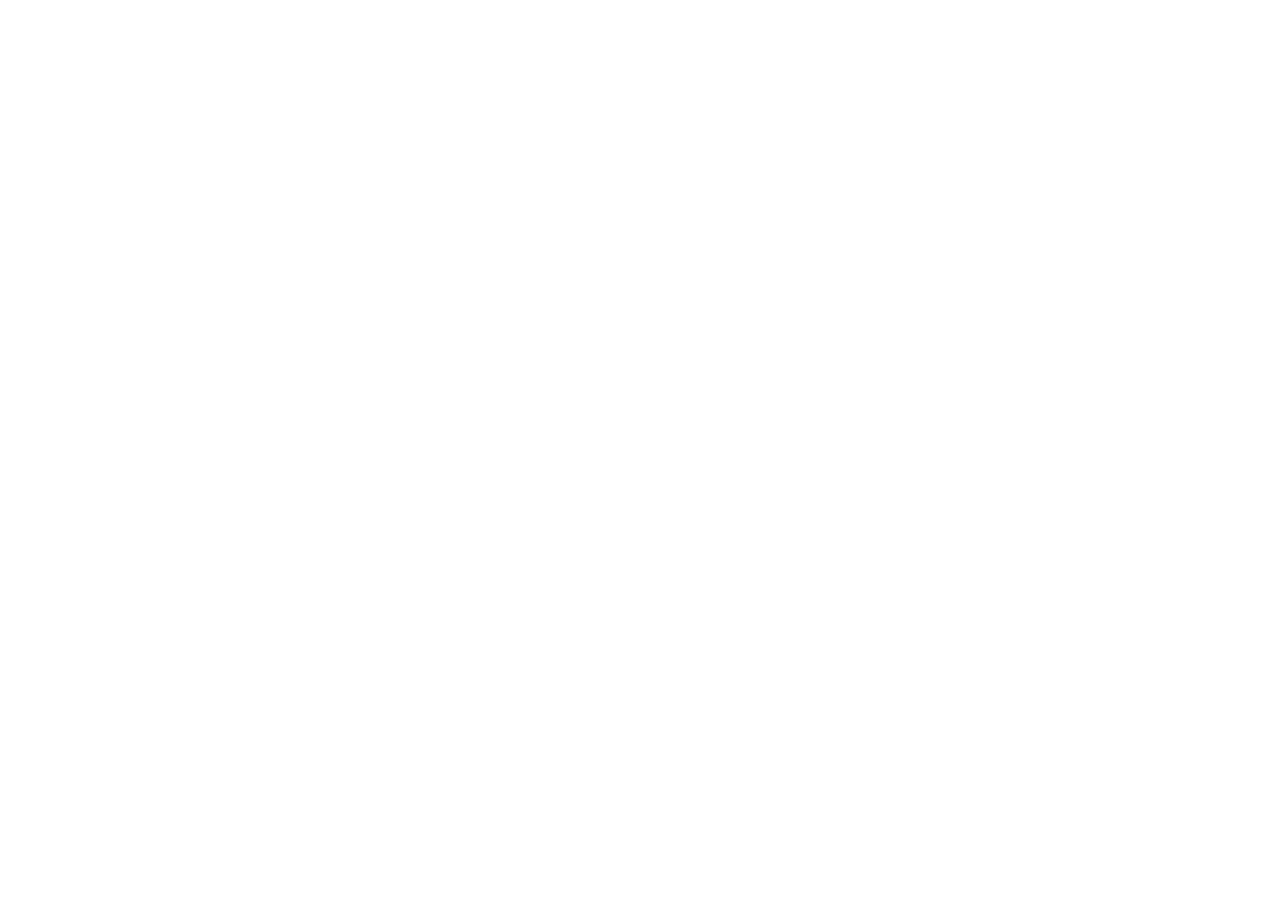
==== index.html @ 6c6236df "dfdg" ====
<!DOCTYPE html>
<html lang="en">
  <head>
    <meta charset="UTF-8" />
    <meta name="viewport" content="width=device-width, initial-scale=1.0" />
    <title>Document</title>
  </head>
  <body></body>
</html>
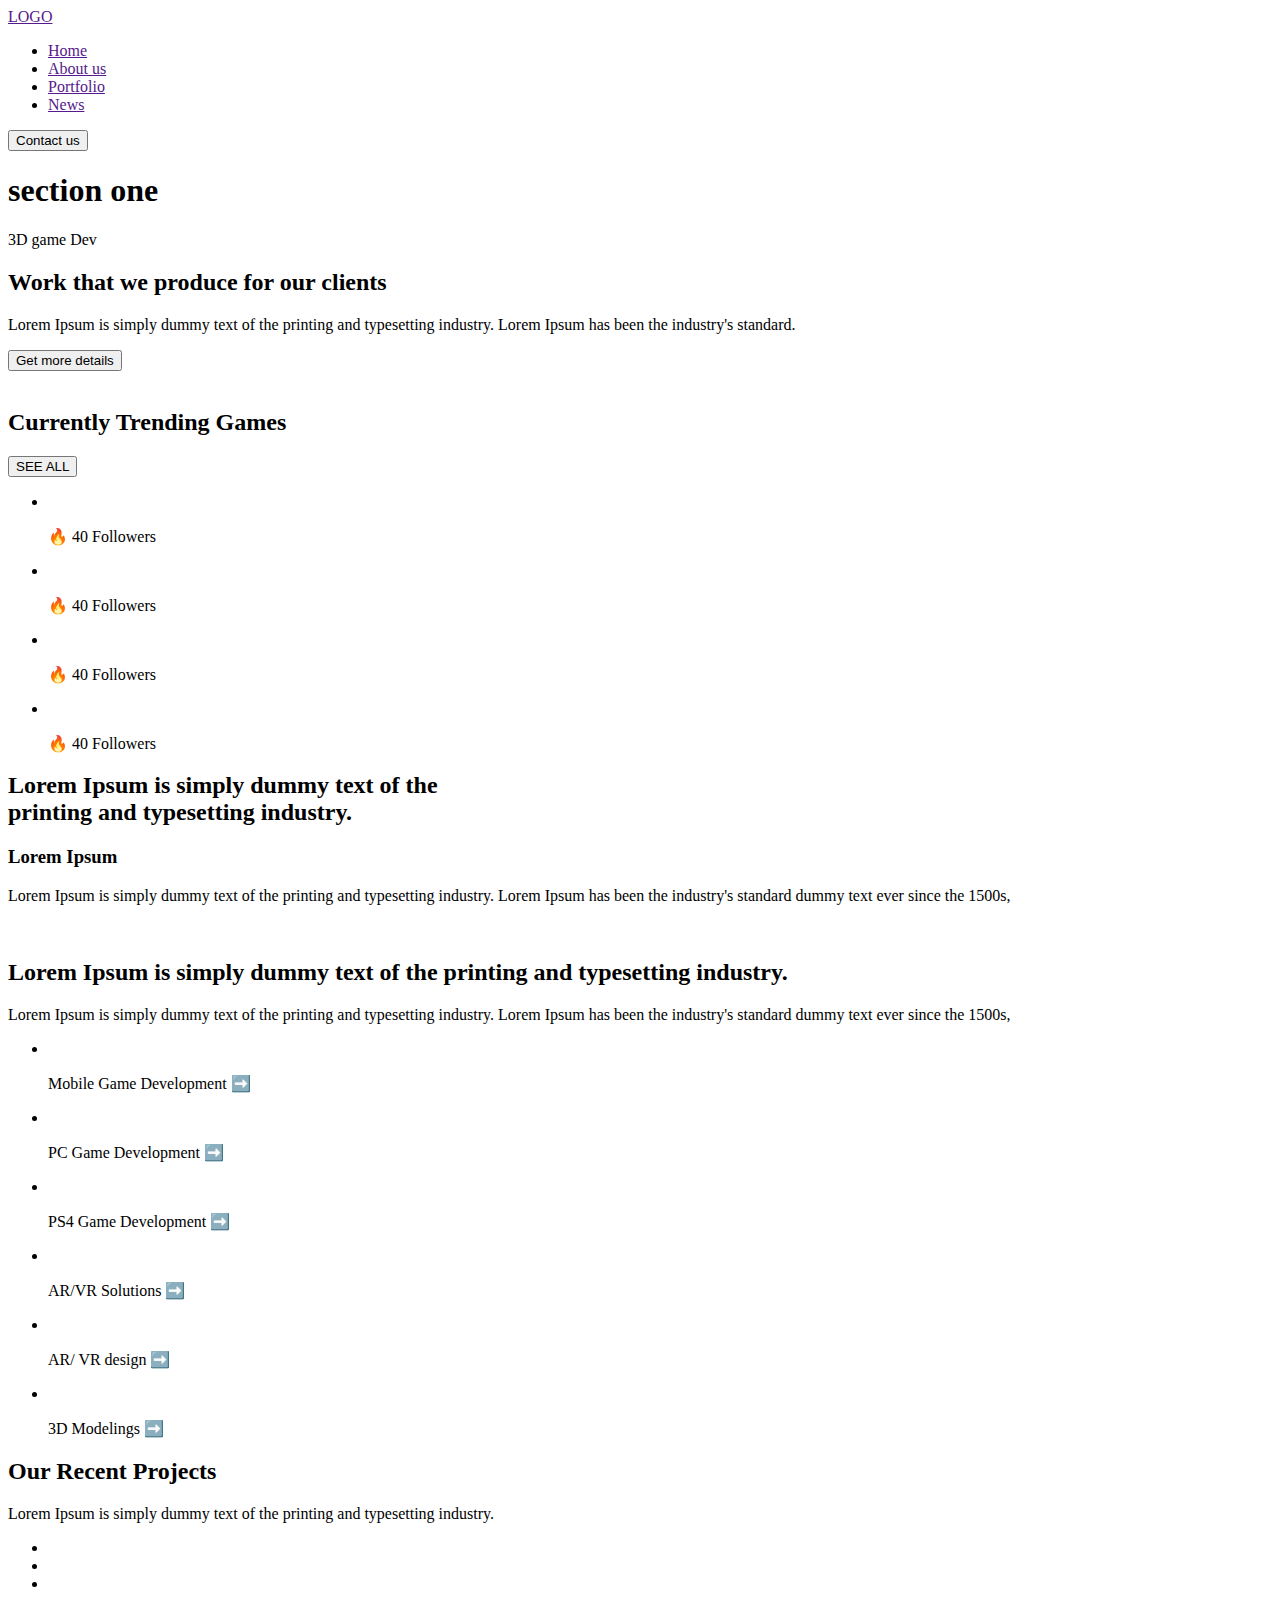
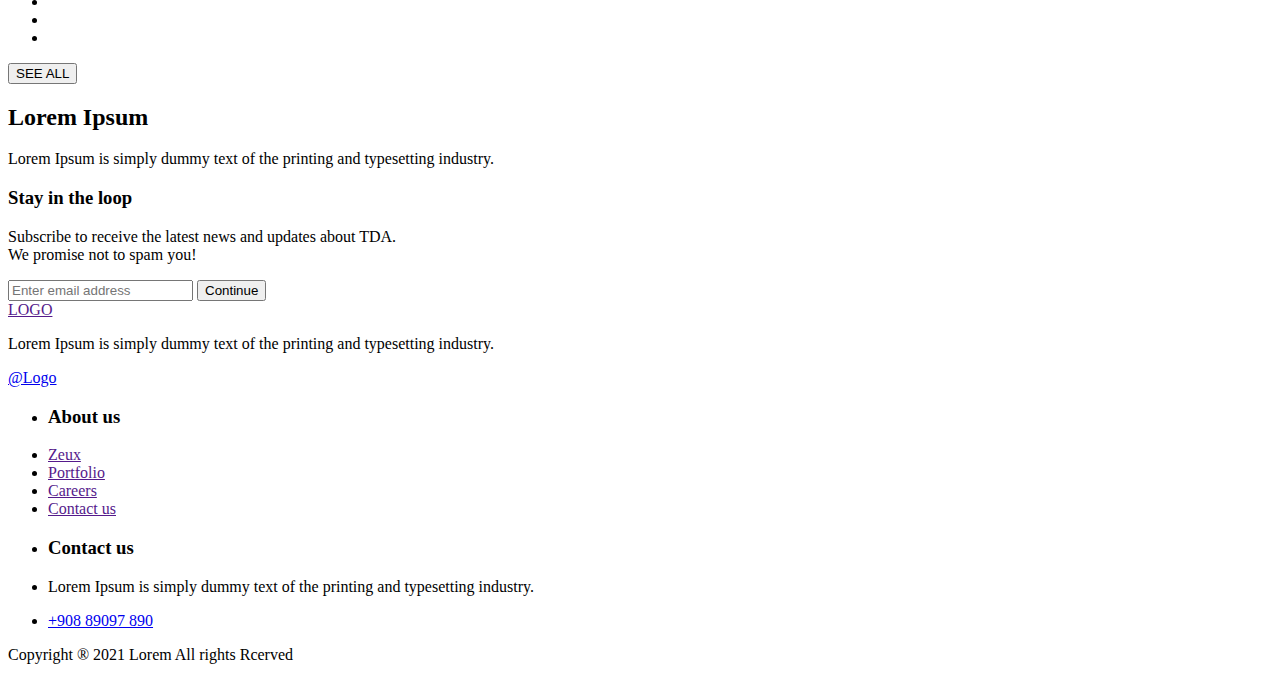
==== commit b8f3f15b: "project" ====
--- a/index.html
+++ b/index.html
@@ -3,7 +3,214 @@
   <head>
     <meta charset="UTF-8" />
     <meta name="viewport" content="width=device-width, initial-scale=1.0" />
-    <title>Document</title>
+    <link
+      href="https://fonts.googleapis.com/css2?family=Poppins:wght@300;400;500;600;700;800&family=Rubik:wght@500;700&display=swap"
+      rel="stylesheet"
+    />
+    <link rel="stylesheet" href="./style.css" />
+    <title>Gaming Platform</title>
   </head>
-  <body></body>
+  <body>
+    <header class="header-inf">
+      <a class="logotype" href="">LOGO</a>
+      <nav>
+        <ul class="nav-list-item">
+          <li><a class="navigation-list" href="">Home</a></li>
+          <li><a class="navigation-list" href="">About us</a></li>
+          <li><a class="navigation-list" href="">Portfolio</a></li>
+          <li><a class="navigation-list" href="">News</a></li>
+        </ul>
+      </nav>
+      <button class="button-contact"><span>Contact us</span></button>
+    </header>
+    <!-- hero section -->
+    <main>
+      <section class="section-one">
+        <div class="container">
+          <div class="hero-inf">
+            <div class="div-hero">
+              <h1 class="visually-hidden">section one</h1>
+              <p class="text-hero">3D game Dev</p>
+              <h2 class="name-hero">Work that we produce for our clients</h2>
+              <p class="text-information-hero">
+                Lorem Ipsum is simply dummy text of the printing and typesetting
+                industry. Lorem Ipsum has been the industry's standard.
+              </p>
+              <button class="button-hero"><span>Get more details</span></button>
+            </div>
+            <img class="hero-img" src="./game-img/hero.png" alt="" />
+          </div>
+        </div>
+      </section>
+      <!-- section game cards information -->
+      <section>
+        <div class="container">
+          <div class="trend-inform">
+            <h2 class="name-trend-game">Currently Trending Games</h2>
+            <button class="button-see"><span>SEE ALL</span></button>
+          </div>
+          <ul class="card-trend-game">
+            <li>
+              <img src="./game-img/game1.png" alt="" />
+              <p class="text-followers">&#128293; 40 Followers</p>
+            </li>
+            <li>
+              <img src="./game-img/game2.jpg" alt="" />
+              <p class="text-followers">&#128293; 40 Followers</p>
+            </li>
+            <li>
+              <img src="./game-img/game3.jpg" alt="" />
+              <p class="text-followers">&#128293; 40 Followers</p>
+            </li>
+            <li>
+              <img src="./game-img/game4.jpg" alt="" />
+              <p class="text-followers">&#128293; 40 Followers</p>
+            </li>
+          </ul>
+        </div>
+      </section>
+      <section class="nvb">
+        <div class="container">
+          <h2 class="name-lorem">
+            Lorem Ipsum is simply dummy text of the <br />
+            printing and typesetting industry.
+          </h2>
+          <h3>Lorem Ipsum</h3>
+          <p class="text-lorem">
+            Lorem Ipsum is simply dummy text of the printing and typesetting
+            industry. Lorem Ipsum has been the industry's standard dummy text
+            ever since the 1500s,
+          </p>
+          <img src="./game-img/inf.png" alt="" />
+        </div>
+      </section>
+      <section class="section-four">
+        <div class="container">
+          <h2 class="name-text">
+            Lorem Ipsum is simply dummy text of the printing and typesetting
+            industry.
+          </h2>
+          <p class="text-inform">
+            Lorem Ipsum is simply dummy text of the printing and typesetting
+            industry. Lorem Ipsum has been the industry's standard dummy text
+            ever since the 1500s,
+          </p>
+          <ul class="special-inf">
+            <li class="card-prof">
+              <img src="./game-img/img1.png" alt="" />
+              <p class="inf-prof">Mobile Game Development &#10145;&#65039;</p>
+            </li>
+            <li class="card-prof">
+              <img src="./game-img/img2.png" alt="" />
+              <p class="inf-prof">PC Game Development &#10145;&#65039;</p>
+            </li>
+            <li class="card-prof">
+              <img src="./game-img/img3.png" alt="" />
+              <p class="inf-prof">PS4 Game Development &#10145;&#65039;</p>
+            </li>
+            <li class="card-prof">
+              <img src="./game-img/img4.png" alt="" />
+              <p class="inf-prof">AR/VR Solutions &#10145;&#65039;</p>
+            </li>
+            <li class="card-prof">
+              <img src="./game-img/img5.png" alt="" />
+              <p class="inf-prof">AR/ VR design &#10145;&#65039;</p>
+            </li>
+            <li class="card-prof">
+              <img src="./game-img/img6.png" alt="" />
+              <p class="inf-prof">3D Modelings &#10145;&#65039;</p>
+            </li>
+          </ul>
+        </div>
+      </section>
+      <div class="two-section-pro-form">
+        <section class="section-project">
+          <div class="container">
+            <h2 class="name-project">Our Recent Projects</h2>
+            <p class="text-project">
+              Lorem Ipsum is simply dummy text of the printing and typesetting
+              industry.
+            </p>
+            <ul class="list-project">
+              <li><img src="./game-img/card1.png" alt="" /></li>
+              <li><img src="./game-img/card2.png" alt="" /></li>
+              <li><img src="./game-img/card3.png" alt="" /></li>
+              <li><img src="./game-img/card4.png" alt="" /></li>
+              <li><img src="./game-img/card5.png" alt="" /></li>
+              <li><img src="./game-img/card6.png" alt="" /></li>
+            </ul>
+            <div class="buttons-project">
+              <button class="button-see"><span>SEE ALL</span></button>
+            </div>
+          </div>
+        </section>
+        <!-- section forms -->
+        <section class="section-form">
+          <div class="container">
+            <h2 class="name-form-hero">Lorem Ipsum</h2>
+            <p class="text-form-hero">
+              Lorem Ipsum is simply dummy text of the printing and typesetting
+              industry.
+            </p>
+            <div class="box-form">
+              <div>
+                <h3 class="name-form">Stay in the loop</h3>
+                <p class="text-form">
+                  Subscribe to receive the latest news and updates about TDA.
+                  <br />
+                  We promise not to spam you!
+                </p>
+              </div>
+              <div class="input-search">
+                <input type="text" placeholder="Enter email address" />
+                <button class="button-continu"><span>Continue</span></button>
+              </div>
+            </div>
+          </div>
+        </section>
+      </div>
+    </main>
+    <footer class="footer">
+      <div class="footer-cont">
+        <div class="footer-content">
+          <div>
+            <a class="logotype-footer" href="">LOGO</a>
+            <p class="text-footer">
+              Lorem Ipsum is simply dummy text of the printing and typesetting
+              industry.
+            </p>
+            <a class="text-footer" href="mailto:@Logo">@Logo</a>
+          </div>
+          <div class="informatio-about">
+            <ul class="about-us">
+              <li><h3 class="name-contact-footer">About us</h3></li>
+              <li><a class="information" href="">Zeux</a></li>
+              <li><a class="information" href="">Portfolio</a></li>
+              <li><a class="information" href="">Careers</a></li>
+              <li><a class="information" href="">Contact us</a></li>
+            </ul>
+            <ul class="about-us">
+              <li><h3 class="name-contact-footer">Contact us</h3></li>
+              <li>
+                <p class="information-text">
+                  Lorem Ipsum is simply dummy text of the printing and
+                  typesetting industry.
+                </p>
+              </li>
+              <li>
+                <a class="information" href="tel:+90889097890"
+                  >+908 89097 890</a
+                >
+              </li>
+            </ul>
+          </div>
+        </div>
+        <div class="text-copyright">
+          <p class="inf-text-copyright">
+            Copyright ® 2021 Lorem All rights Rcerved
+          </p>
+        </div>
+      </div>
+    </footer>
+  </body>
 </html>
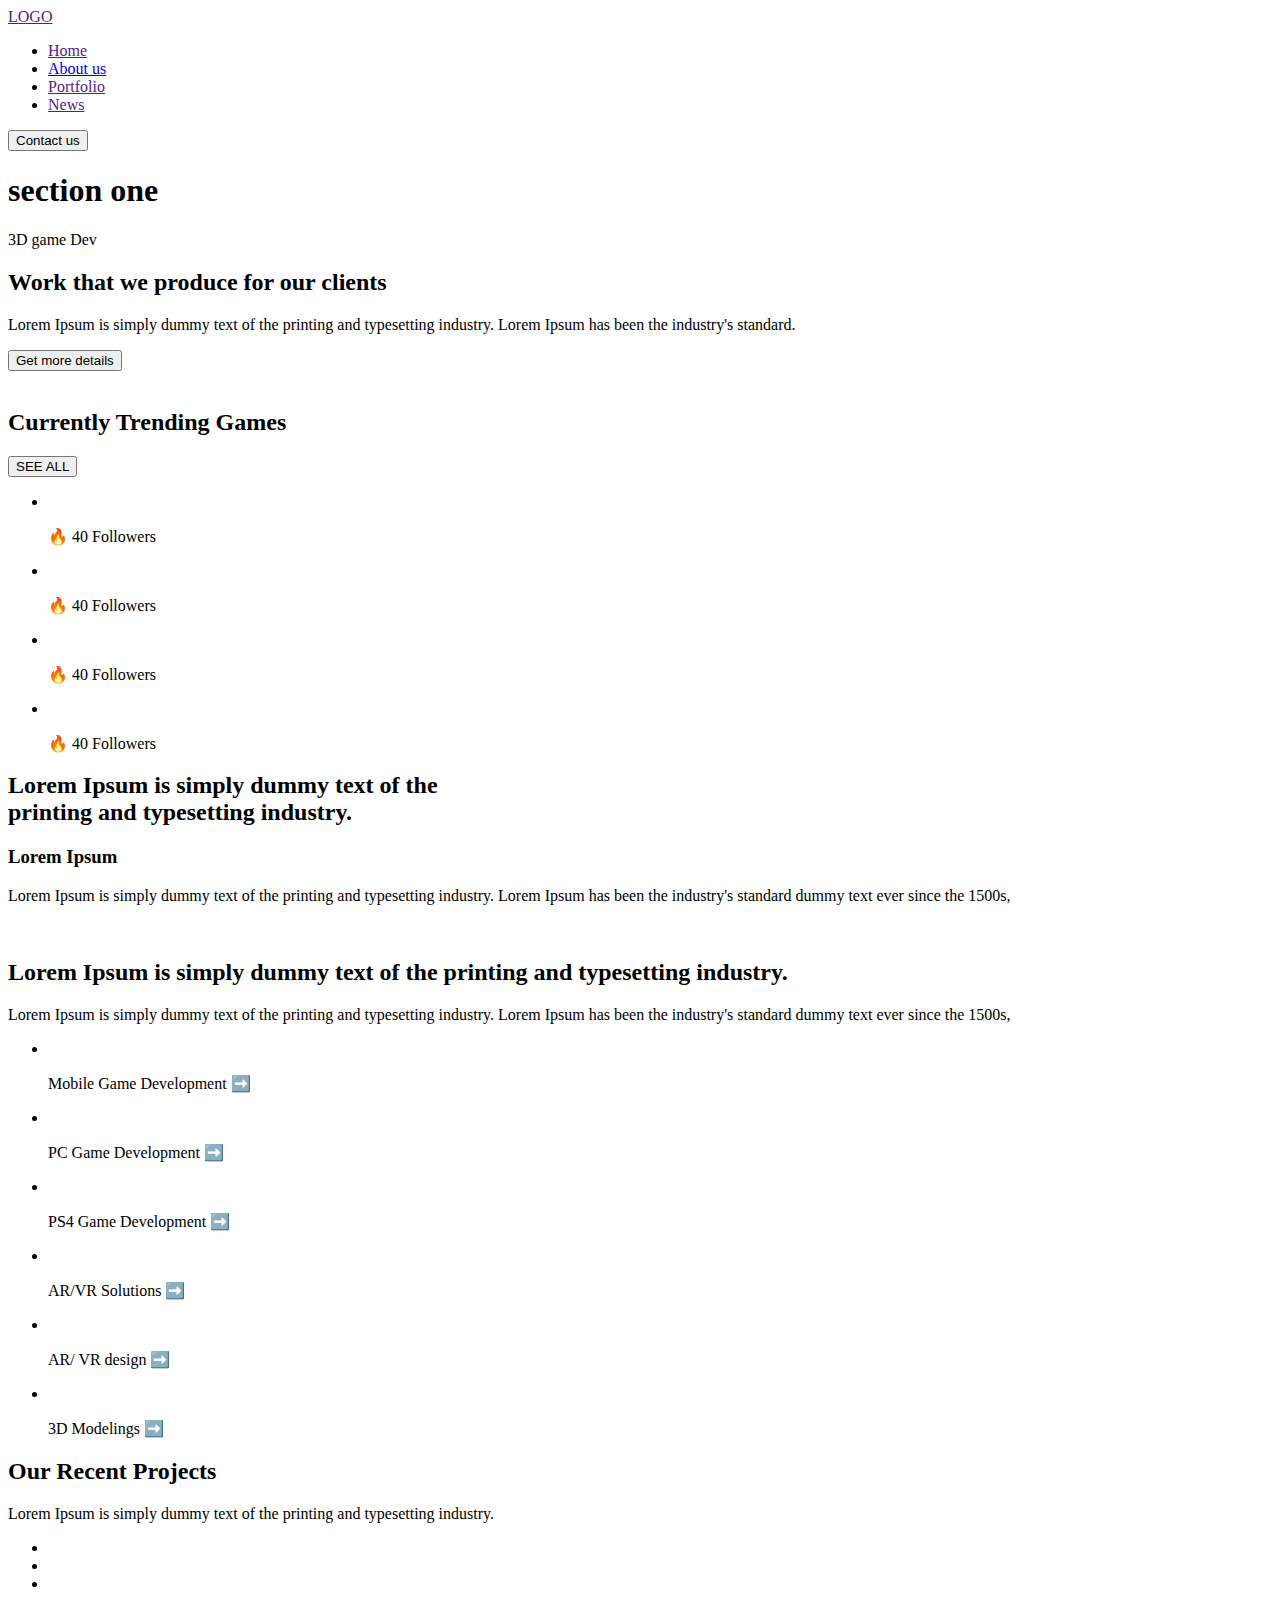
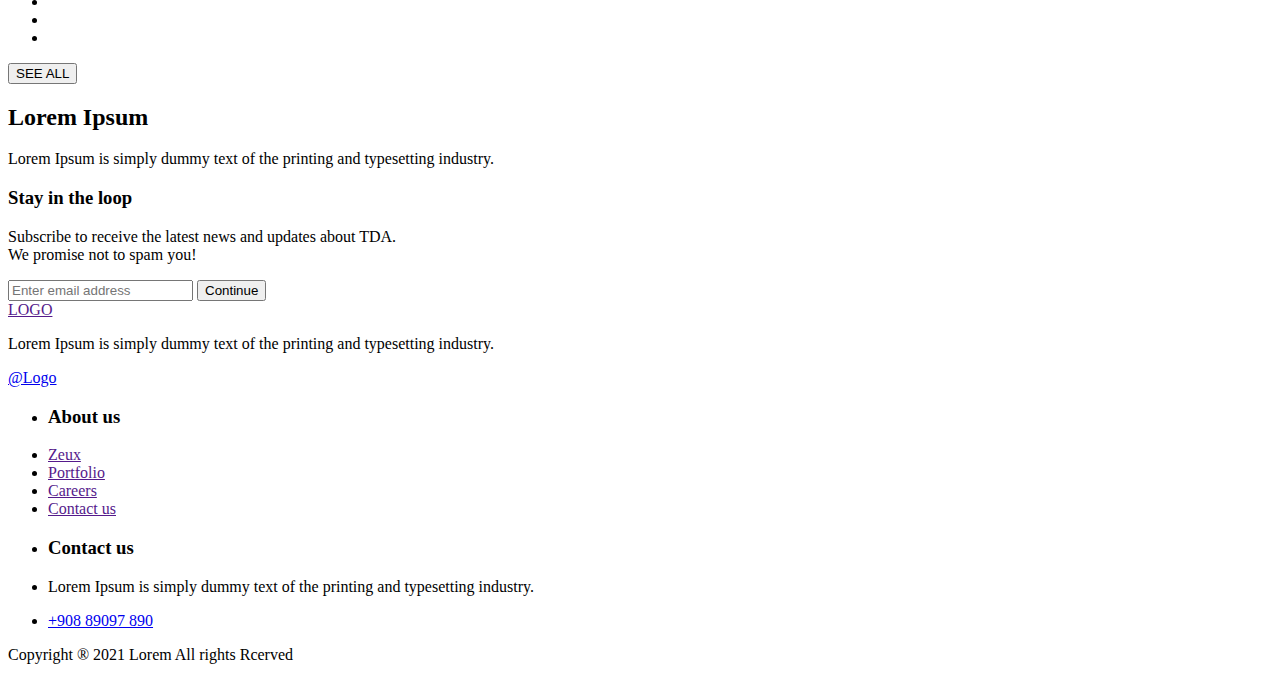
==== commit 219e56f8: "project" ====
--- a/index.html
+++ b/index.html
@@ -16,7 +16,7 @@
       <nav>
         <ul class="nav-list-item">
           <li><a class="navigation-list" href="">Home</a></li>
-          <li><a class="navigation-list" href="">About us</a></li>
+          <li><a class="navigation-list" href="./about.html">About us</a></li>
           <li><a class="navigation-list" href="">Portfolio</a></li>
           <li><a class="navigation-list" href="">News</a></li>
         </ul>
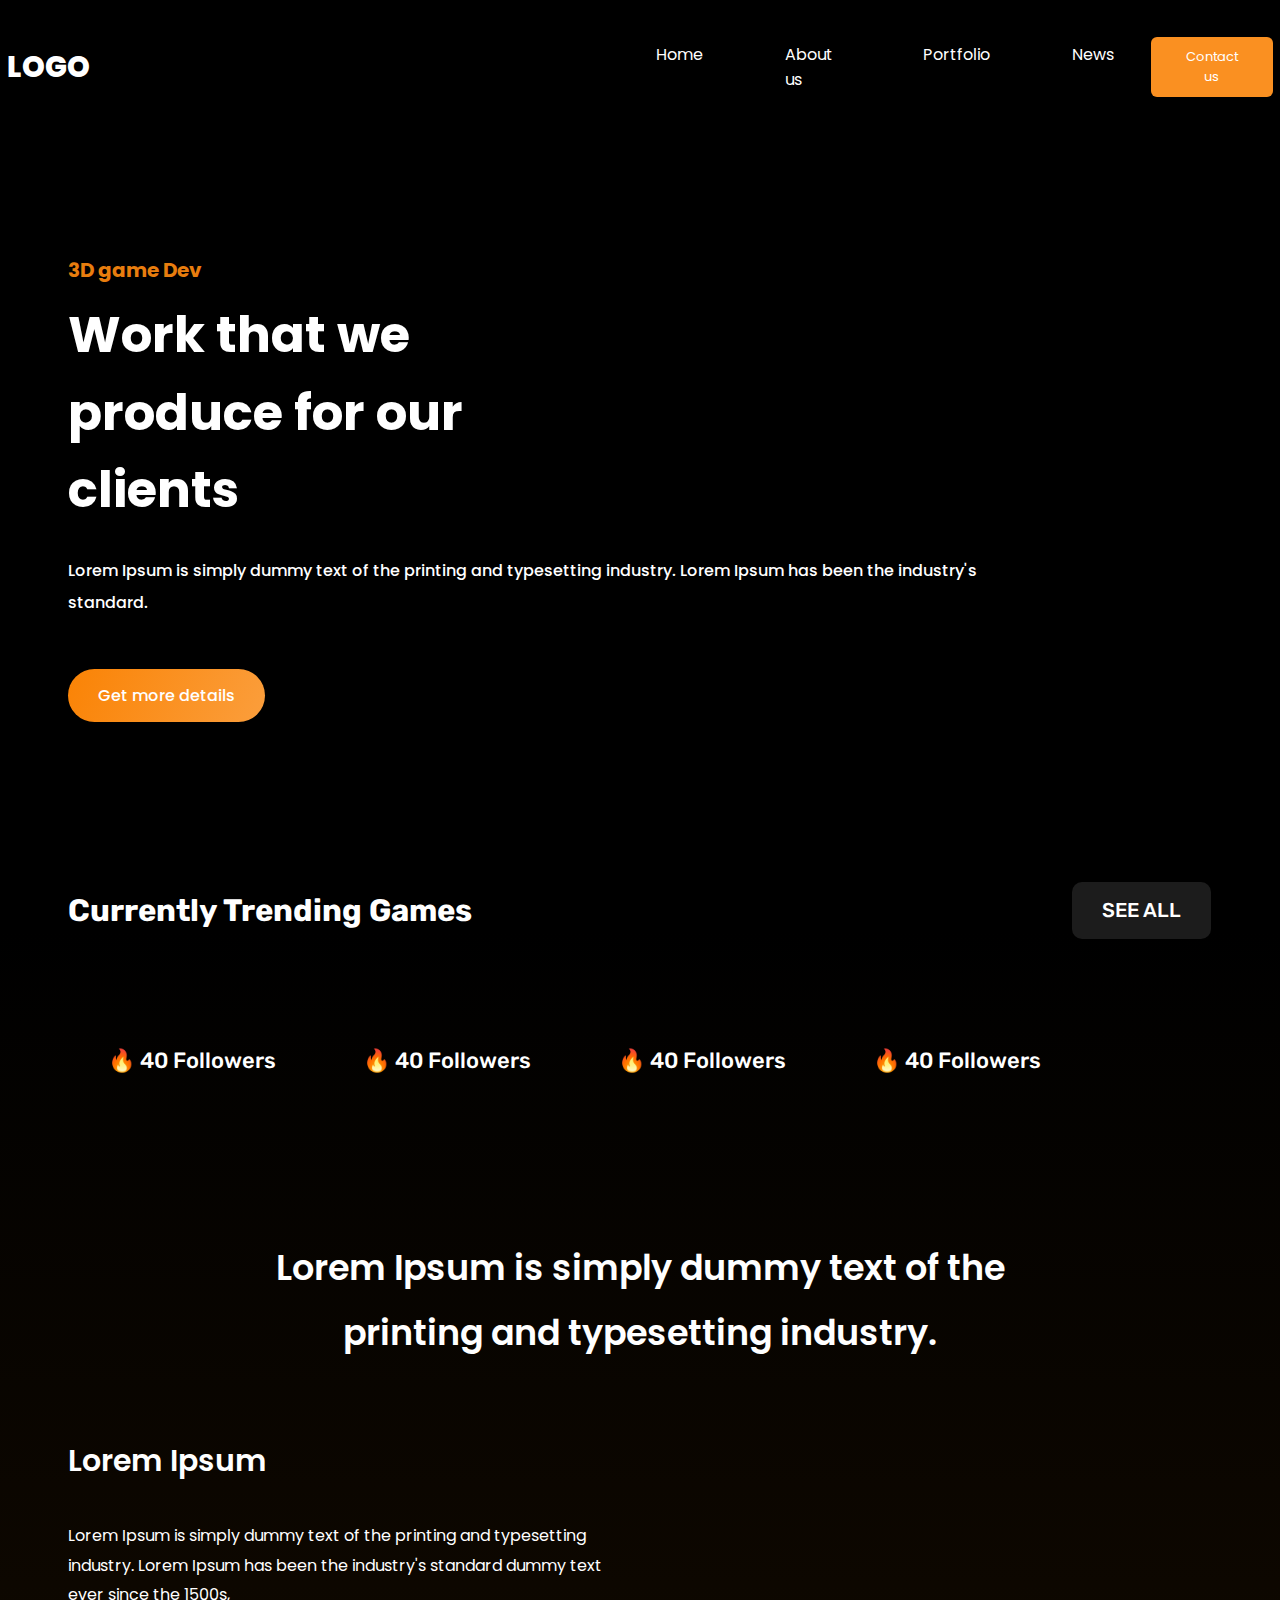
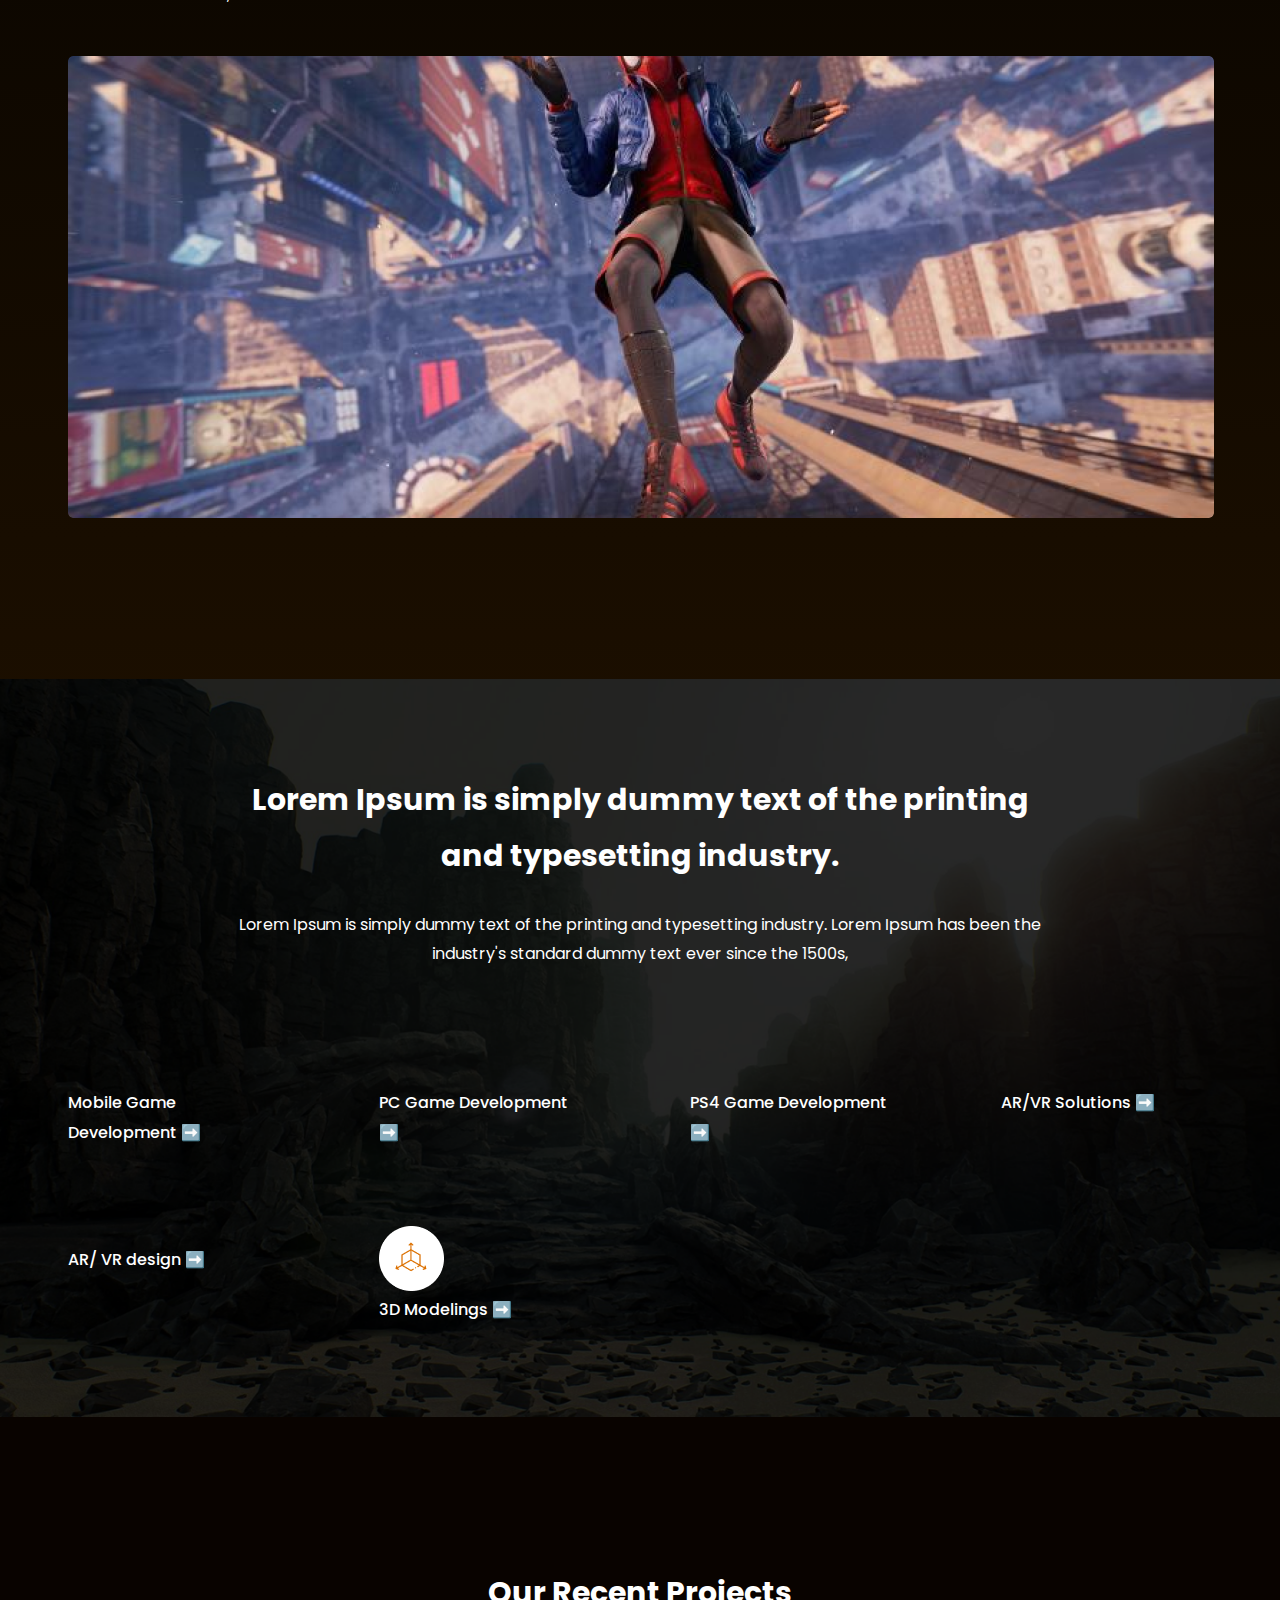
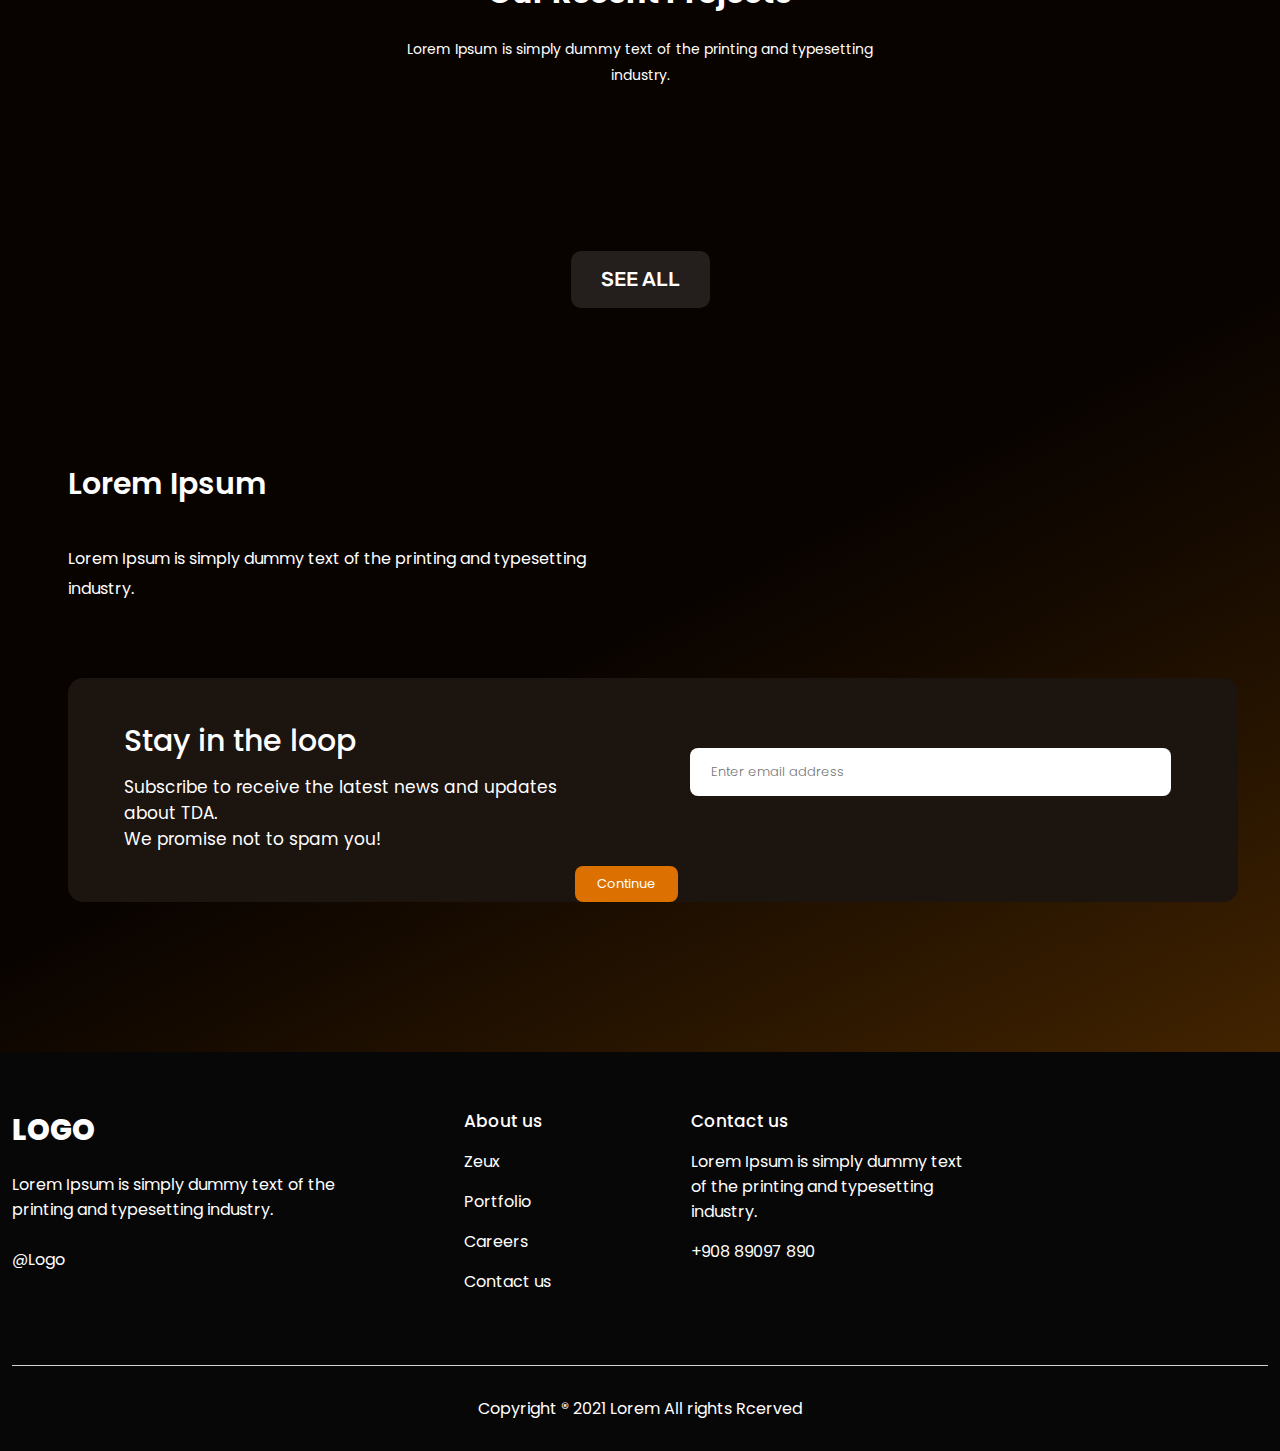
==== commit 76287409: "project" ====
--- a/index.html
+++ b/index.html
@@ -11,206 +11,213 @@
     <title>Gaming Platform</title>
   </head>
   <body>
-    <header class="header-inf">
-      <a class="logotype" href="">LOGO</a>
-      <nav>
-        <ul class="nav-list-item">
-          <li><a class="navigation-list" href="">Home</a></li>
-          <li><a class="navigation-list" href="./about.html">About us</a></li>
-          <li><a class="navigation-list" href="">Portfolio</a></li>
-          <li><a class="navigation-list" href="">News</a></li>
-        </ul>
-      </nav>
-      <button class="button-contact"><span>Contact us</span></button>
-    </header>
-    <!-- hero section -->
-    <main>
-      <section class="section-one">
-        <div class="container">
-          <div class="hero-inf">
-            <div class="div-hero">
-              <h1 class="visually-hidden">section one</h1>
-              <p class="text-hero">3D game Dev</p>
-              <h2 class="name-hero">Work that we produce for our clients</h2>
-              <p class="text-information-hero">
-                Lorem Ipsum is simply dummy text of the printing and typesetting
-                industry. Lorem Ipsum has been the industry's standard.
-              </p>
-              <button class="button-hero"><span>Get more details</span></button>
-            </div>
-            <img class="hero-img" src="./game-img/hero.png" alt="" />
-          </div>
-        </div>
-      </section>
-      <!-- section game cards information -->
-      <section>
-        <div class="container">
-          <div class="trend-inform">
-            <h2 class="name-trend-game">Currently Trending Games</h2>
-            <button class="button-see"><span>SEE ALL</span></button>
-          </div>
-          <ul class="card-trend-game">
+    <div class="body">
+      <header class="header-inf">
+        <a class="logotype" href="">LOGO</a>
+        <nav>
+          <ul class="nav-list-item">
+            <li><a class="navigation-list" href="">Home</a></li>
+            <li><a class="navigation-list" href="./about.html">About us</a></li>
             <li>
-              <img src="./game-img/game1.png" alt="" />
-              <p class="text-followers">&#128293; 40 Followers</p>
+              <a class="navigation-list" href="./services.html">Portfolio</a>
             </li>
-            <li>
-              <img src="./game-img/game2.jpg" alt="" />
-              <p class="text-followers">&#128293; 40 Followers</p>
-            </li>
-            <li>
-              <img src="./game-img/game3.jpg" alt="" />
-              <p class="text-followers">&#128293; 40 Followers</p>
-            </li>
-            <li>
-              <img src="./game-img/game4.jpg" alt="" />
-              <p class="text-followers">&#128293; 40 Followers</p>
-            </li>
+            <li><a class="navigation-list" href="">News</a></li>
           </ul>
-        </div>
-      </section>
-      <section class="nvb">
-        <div class="container">
-          <h2 class="name-lorem">
-            Lorem Ipsum is simply dummy text of the <br />
-            printing and typesetting industry.
-          </h2>
-          <h3>Lorem Ipsum</h3>
-          <p class="text-lorem">
-            Lorem Ipsum is simply dummy text of the printing and typesetting
-            industry. Lorem Ipsum has been the industry's standard dummy text
-            ever since the 1500s,
-          </p>
-          <img src="./game-img/inf.png" alt="" />
-        </div>
-      </section>
-      <section class="section-four">
-        <div class="container">
-          <h2 class="name-text">
-            Lorem Ipsum is simply dummy text of the printing and typesetting
-            industry.
-          </h2>
-          <p class="text-inform">
-            Lorem Ipsum is simply dummy text of the printing and typesetting
-            industry. Lorem Ipsum has been the industry's standard dummy text
-            ever since the 1500s,
-          </p>
-          <ul class="special-inf">
-            <li class="card-prof">
-              <img src="./game-img/img1.png" alt="" />
-              <p class="inf-prof">Mobile Game Development &#10145;&#65039;</p>
-            </li>
-            <li class="card-prof">
-              <img src="./game-img/img2.png" alt="" />
-              <p class="inf-prof">PC Game Development &#10145;&#65039;</p>
-            </li>
-            <li class="card-prof">
-              <img src="./game-img/img3.png" alt="" />
-              <p class="inf-prof">PS4 Game Development &#10145;&#65039;</p>
-            </li>
-            <li class="card-prof">
-              <img src="./game-img/img4.png" alt="" />
-              <p class="inf-prof">AR/VR Solutions &#10145;&#65039;</p>
-            </li>
-            <li class="card-prof">
-              <img src="./game-img/img5.png" alt="" />
-              <p class="inf-prof">AR/ VR design &#10145;&#65039;</p>
-            </li>
-            <li class="card-prof">
-              <img src="./game-img/img6.png" alt="" />
-              <p class="inf-prof">3D Modelings &#10145;&#65039;</p>
-            </li>
-          </ul>
-        </div>
-      </section>
-      <div class="two-section-pro-form">
-        <section class="section-project">
-          <div class="container">
-            <h2 class="name-project">Our Recent Projects</h2>
-            <p class="text-project">
+        </nav>
+        <button class="button-contact"><span>Contact us</span></button>
+      </header>
+      <!-- hero section -->
+      <main>
+        <section class="section-one">
+          <div class="container">
+            <div class="hero-inf">
+              <div class="div-hero">
+                <h1 class="visually-hidden">section one</h1>
+                <p class="text-hero">3D game Dev</p>
+                <h2 class="name-hero">Work that we produce for our clients</h2>
+                <p class="text-information-hero">
+                  Lorem Ipsum is simply dummy text of the printing and
+                  typesetting industry. Lorem Ipsum has been the industry's
+                  standard.
+                </p>
+                <button class="button-hero">
+                  <span>Get more details</span>
+                </button>
+              </div>
+              <img class="hero-img" src="./game-img/hero.png" alt="" />
+            </div>
+          </div>
+        </section>
+        <!-- section game cards information -->
+        <section>
+          <div class="container">
+            <div class="trend-inform">
+              <h2 class="name-trend-game">Currently Trending Games</h2>
+              <button class="button-see"><span>SEE ALL</span></button>
+            </div>
+            <ul class="card-trend-game">
+              <li>
+                <img src="./game-img/game1.png" alt="" />
+                <p class="text-followers">&#128293; 40 Followers</p>
+              </li>
+              <li>
+                <img src="./game-img/game2.jpg" alt="" />
+                <p class="text-followers">&#128293; 40 Followers</p>
+              </li>
+              <li>
+                <img src="./game-img/game3.jpg" alt="" />
+                <p class="text-followers">&#128293; 40 Followers</p>
+              </li>
+              <li>
+                <img src="./game-img/game4.jpg" alt="" />
+                <p class="text-followers">&#128293; 40 Followers</p>
+              </li>
+            </ul>
+          </div>
+        </section>
+        <section class="nvb">
+          <div class="container">
+            <h2 class="name-lorem">
+              Lorem Ipsum is simply dummy text of the <br />
+              printing and typesetting industry.
+            </h2>
+            <h3>Lorem Ipsum</h3>
+            <p class="text-lorem">
+              Lorem Ipsum is simply dummy text of the printing and typesetting
+              industry. Lorem Ipsum has been the industry's standard dummy text
+              ever since the 1500s,
+            </p>
+            <img src="./game-img/inf.png" alt="" />
+          </div>
+        </section>
+        <section class="section-four">
+          <div class="container">
+            <h2 class="name-text">
               Lorem Ipsum is simply dummy text of the printing and typesetting
               industry.
+            </h2>
+            <p class="text-inform">
+              Lorem Ipsum is simply dummy text of the printing and typesetting
+              industry. Lorem Ipsum has been the industry's standard dummy text
+              ever since the 1500s,
             </p>
-            <ul class="list-project">
-              <li><img src="./game-img/card1.png" alt="" /></li>
-              <li><img src="./game-img/card2.png" alt="" /></li>
-              <li><img src="./game-img/card3.png" alt="" /></li>
-              <li><img src="./game-img/card4.png" alt="" /></li>
-              <li><img src="./game-img/card5.png" alt="" /></li>
-              <li><img src="./game-img/card6.png" alt="" /></li>
+            <ul class="special-inf">
+              <li class="card-prof">
+                <img src="./game-img/img1.png" alt="" />
+                <p class="inf-prof">Mobile Game Development &#10145;&#65039;</p>
+              </li>
+              <li class="card-prof">
+                <img src="./game-img/img2.png" alt="" />
+                <p class="inf-prof">PC Game Development &#10145;&#65039;</p>
+              </li>
+              <li class="card-prof">
+                <img src="./game-img/img3.png" alt="" />
+                <p class="inf-prof">PS4 Game Development &#10145;&#65039;</p>
+              </li>
+              <li class="card-prof">
+                <img src="./game-img/img4.png" alt="" />
+                <p class="inf-prof">AR/VR Solutions &#10145;&#65039;</p>
+              </li>
+              <li class="card-prof">
+                <img src="./game-img/img5.png" alt="" />
+                <p class="inf-prof">AR/ VR design &#10145;&#65039;</p>
+              </li>
+              <li class="card-prof">
+                <img src="./game-img/img6.png" alt="" />
+                <p class="inf-prof">3D Modelings &#10145;&#65039;</p>
+              </li>
             </ul>
-            <div class="buttons-project">
-              <button class="button-see"><span>SEE ALL</span></button>
-            </div>
-          </div>
-        </section>
-        <!-- section forms -->
-        <section class="section-form">
-          <div class="container">
-            <h2 class="name-form-hero">Lorem Ipsum</h2>
-            <p class="text-form-hero">
-              Lorem Ipsum is simply dummy text of the printing and typesetting
-              industry.
+          </div>
+        </section>
+        <div class="two-section-pro-form">
+          <section class="section-project">
+            <div class="container">
+              <h2 class="name-project">Our Recent Projects</h2>
+              <p class="text-project">
+                Lorem Ipsum is simply dummy text of the printing and typesetting
+                industry.
+              </p>
+              <ul class="list-project">
+                <li><img src="./game-img/card1.png" alt="" /></li>
+                <li><img src="./game-img/card2.png" alt="" /></li>
+                <li><img src="./game-img/card3.png" alt="" /></li>
+                <li><img src="./game-img/card4.png" alt="" /></li>
+                <li><img src="./game-img/card5.png" alt="" /></li>
+                <li><img src="./game-img/card6.png" alt="" /></li>
+              </ul>
+              <div class="buttons-project">
+                <button class="button-see"><span>SEE ALL</span></button>
+              </div>
+            </div>
+          </section>
+          <!-- section forms -->
+          <section class="section-form">
+            <div class="container">
+              <h2 class="name-form-hero">Lorem Ipsum</h2>
+              <p class="text-form-hero">
+                Lorem Ipsum is simply dummy text of the printing and typesetting
+                industry.
+              </p>
+              <div class="box-form">
+                <div>
+                  <h3 class="name-form">Stay in the loop</h3>
+                  <p class="text-form">
+                    Subscribe to receive the latest news and updates about TDA.
+                    <br />
+                    We promise not to spam you!
+                  </p>
+                </div>
+                <div class="input-search">
+                  <input type="text" placeholder="Enter email address" />
+                  <button class="button-continu"><span>Continue</span></button>
+                </div>
+              </div>
+            </div>
+          </section>
+        </div>
+      </main>
+      <footer class="footer">
+        <div class="footer-cont">
+          <div class="footer-content">
+            <div>
+              <a class="logotype-footer" href="">LOGO</a>
+              <p class="text-footer">
+                Lorem Ipsum is simply dummy text of the printing and typesetting
+                industry.
+              </p>
+              <a class="text-footer" href="mailto:@Logo">@Logo</a>
+            </div>
+            <div class="informatio-about">
+              <ul class="about-us">
+                <li><h3 class="name-contact-footer">About us</h3></li>
+                <li><a class="information" href="">Zeux</a></li>
+                <li><a class="information" href="">Portfolio</a></li>
+                <li><a class="information" href="">Careers</a></li>
+                <li><a class="information" href="">Contact us</a></li>
+              </ul>
+              <ul class="about-us">
+                <li><h3 class="name-contact-footer">Contact us</h3></li>
+                <li>
+                  <p class="information-text">
+                    Lorem Ipsum is simply dummy text of the printing and
+                    typesetting industry.
+                  </p>
+                </li>
+                <li>
+                  <a class="information" href="tel:+90889097890"
+                    >+908 89097 890</a
+                  >
+                </li>
+              </ul>
+            </div>
+          </div>
+          <div class="text-copyright">
+            <p class="inf-text-copyright">
+              Copyright ® 2021 Lorem All rights Rcerved
             </p>
-            <div class="box-form">
-              <div>
-                <h3 class="name-form">Stay in the loop</h3>
-                <p class="text-form">
-                  Subscribe to receive the latest news and updates about TDA.
-                  <br />
-                  We promise not to spam you!
-                </p>
-              </div>
-              <div class="input-search">
-                <input type="text" placeholder="Enter email address" />
-                <button class="button-continu"><span>Continue</span></button>
-              </div>
-            </div>
-          </div>
-        </section>
-      </div>
-    </main>
-    <footer class="footer">
-      <div class="footer-cont">
-        <div class="footer-content">
-          <div>
-            <a class="logotype-footer" href="">LOGO</a>
-            <p class="text-footer">
-              Lorem Ipsum is simply dummy text of the printing and typesetting
-              industry.
-            </p>
-            <a class="text-footer" href="mailto:@Logo">@Logo</a>
-          </div>
-          <div class="informatio-about">
-            <ul class="about-us">
-              <li><h3 class="name-contact-footer">About us</h3></li>
-              <li><a class="information" href="">Zeux</a></li>
-              <li><a class="information" href="">Portfolio</a></li>
-              <li><a class="information" href="">Careers</a></li>
-              <li><a class="information" href="">Contact us</a></li>
-            </ul>
-            <ul class="about-us">
-              <li><h3 class="name-contact-footer">Contact us</h3></li>
-              <li>
-                <p class="information-text">
-                  Lorem Ipsum is simply dummy text of the printing and
-                  typesetting industry.
-                </p>
-              </li>
-              <li>
-                <a class="information" href="tel:+90889097890"
-                  >+908 89097 890</a
-                >
-              </li>
-            </ul>
           </div>
         </div>
-        <div class="text-copyright">
-          <p class="inf-text-copyright">
-            Copyright ® 2021 Lorem All rights Rcerved
-          </p>
-        </div>
-      </div>
-    </footer>
+      </footer>
+    </div>
   </body>
 </html>
--- a/style.css
+++ b/style.css
@@ -0,0 +1,505 @@
+*{
+    margin: 0;
+    padding: 0;
+    border: 0;
+    box-sizing: border-box;
+}
+:root{
+    --text-color-white:#FFFFFF;
+    --linear-gradient-background:#000000, #4A2800;
+    --net:#DC700059;
+    --when-hovering:#DC7000;
+    --black-color:#000000;
+    --cards-color:#C4C4C4;
+    --button-color:#FFFFFF1C;
+    --section-background-color:#000000A6;
+    --section-background-color-two:#0000008A;
+    --linear-gradient:#090300, #090300;
+    --color-footer:#070707;
+    --color-form:#1C140F;
+    --input-text:#898989;
+    --text-color:#E87D0E;
+    --button-color-header:#FA9021;
+    --button-color-hero:#FA8305, #FB9E3C;
+    --bottom:#D2D2D2;
+}
+a{
+    text-decoration: none;
+}
+ul,ol{
+    list-style: none;
+}
+body{
+    font-family: 'Poppins', sans-serif;
+font-family: 'Rubik', sans-serif;
+/* background-color: #000; */
+}
+/* -------------------------the first page of the site(перша сторінка сайту)----------------------------------- */
+.body{
+    background: linear-gradient(180deg, #000 20%, #4A2800 100%);
+}
+/* styling header */
+.header-inf{
+    display: flex;
+    align-items: center;
+    max-width: 1315px;
+    margin: 0 auto;
+    padding: 37px 7px;
+}
+.logotype{
+    color: var(--text-color-white);
+font-family: Poppins;
+font-size: 29px;
+font-style: normal;
+font-weight: 800;
+line-height: 153.5%;
+margin-right: 566px;
+}
+nav{
+    margin-right: 37px;
+}
+.nav-list-item{
+    display: flex;
+}
+.nav-list-item>li:not(:last-child){
+    margin-right: 82px;
+}
+.navigation-list{
+    color: var(--text-color-white);
+font-family: Poppins;
+font-size: 16px;
+font-style: normal;
+font-weight: 400;
+line-height: normal;
+}
+.navigation-list:hover{
+    border-bottom: 4px solid var(--when-hovering);
+}
+.button-contact{
+    border-radius: 6px;
+background: var(--button-color-header);
+padding: 10px 27px;
+cursor: pointer;
+}
+.button-contact>span{
+font-family: Poppins;
+font-size: 13px;
+font-style: normal;
+font-weight: 400;
+line-height: normal;
+color: var(--text-color-white);
+}
+/* section hero */
+.section-one{
+    margin-bottom: 160px;
+}
+.container{
+    max-width: 1175px;
+    margin: 0 auto;
+    padding: 0 15px;
+}
+.hero-inf{
+    display: flex;
+}
+.div-hero{
+    margin-right: 195px;
+}
+.visually-hidden{
+    position: absolute;
+    width: 1px;
+    height: 1px;
+    margin: -1px;
+    border: 0;
+    padding: 0;
+  
+    white-space: nowrap;
+    clip-path: inset(100%);
+    clip: rect(0 0 0 0);
+    overflow: hidden;
+  
+    outline: 0;
+    outline-offset: 0;
+  
+    visibility: hidden;
+    pointer-events: none;
+}
+.text-hero{
+    color: var(--text-color);
+font-family: Poppins;
+font-size: 20px;
+font-style: normal;
+font-weight: 700;
+line-height: 155.2%;
+padding-top: 121px;
+margin-bottom: 10px;
+}
+.name-hero{
+    width: 479px;
+font-family: Poppins;
+font-size: 50px;
+font-style: normal;
+font-weight: 700;
+line-height: 155.2%;
+margin-bottom: 26px;
+color: var(--text-color-white);
+}
+.text-information-hero{
+font-family: Poppins;
+font-size: 16px;
+font-style: normal;
+font-weight: 500;
+line-height: 200%;
+margin-bottom: 50px;
+color: var(--text-color-white);
+}
+.button-hero{
+    border-radius: 40px;
+    background: linear-gradient(113deg, #FA8305 0%, #FB9E3C 100%);
+    cursor: pointer;
+    padding: 14px 30px;
+}
+.button-hero>span{
+font-family: Poppins;
+font-size: 16px;
+font-style: normal;
+font-weight: 500;
+line-height: normal;
+color: var(--text-color-white);
+}
+/* styling two section */
+.trend-inform{
+    display: flex;
+    margin-bottom: 57px;
+}
+.name-trend-game{
+font-family: Rubik;
+font-size: 31px;
+font-style: normal;
+font-weight: 700;
+line-height: 187.5%;
+margin-right: 600px;
+color: var(--text-color-white);
+}
+.button-see{
+    border-radius: 10px;
+background: rgba(255, 255, 255, 0.11);
+cursor: pointer;
+padding: 10px 30px;
+}
+.button-see span{
+    font-family: Rubik;
+    font-size: 20px;
+    font-style: normal;
+    font-weight: 500;
+    line-height: 187.5%;
+    color: var(--text-color-white);
+}
+.card-trend-game{
+    display: flex;
+    gap: 47px;
+}
+.text-followers{
+font-family: Rubik;
+font-size: 22px;
+font-style: normal;
+font-weight: 500;
+line-height: 187.5%;
+margin: 25px 0px;
+margin-left: 40px;
+color: var(--text-color-white);
+}
+/* section three */
+.name-lorem{
+font-family: Poppins;
+font-size: 35px;
+font-style: normal;
+font-weight: 600;
+line-height: 187.5%;
+text-align: center;
+margin: 128px 0px 67px;
+color: var(--text-color-white);
+}
+.name-lorem+h3{
+font-family: Poppins;
+font-size: 30px;
+font-style: normal;
+font-weight: 600;
+line-height: 187.5%;
+margin-bottom: 32px;
+color: var(--text-color-white);
+}
+.text-lorem{
+    width: 545px;
+font-family: Poppins;
+font-size: 16px;
+font-style: normal;
+font-weight: 400;
+line-height: 187.5%;
+margin-bottom: 46px;
+color: var(--text-color-white);
+}
+.text-lorem+img{
+    border-radius: 5px;
+    margin-bottom: 157px;
+}
+/* .nvb{
+    background: linear-gradient(180deg, #000 0%, #4A2800 150%);
+backdrop-filter: blur(7px);
+} */
+/* section four */
+.section-four{
+    background-image: url(./game-img/rear.png);
+    background-repeat: no-repeat;
+    background-size: cover;
+    background-position: bottom;
+}
+.name-text{
+    width: 826px;
+    text-align: center;
+margin: 0 auto;
+font-family: Poppins;
+font-size: 30px;
+font-style: normal;
+font-weight: 700;
+line-height: 187.5%;
+padding: 93px 0px 25px;
+color: var(--text-color-white);
+}
+.text-inform{
+    width: 820px;
+font-family: Poppins;
+font-size: 16px;
+font-style: normal;
+font-weight: 400;
+line-height: 187.5%;
+margin: 0 auto;
+text-align: center;
+margin-bottom: 100px;
+color: var(--text-color-white);
+}
+.special-inf{
+    display: grid;
+    grid-template-columns: repeat(4,1fr);
+    gap: 78px 100px;
+    padding-bottom: 92px;
+}
+.inf-prof{
+font-family: Poppins;
+font-size: 16px;
+font-style: normal;
+font-weight: 500;
+line-height: 187.5%;
+color: var(--text-color-white);
+}
+/* styling section project cards */
+.two-section-pro-form{
+    background: linear-gradient(152deg, #090300 60%, rgba(9, 3, 0, 0.00) 100%);
+}
+.section-project{
+    padding: 148px 0px;
+}
+.name-project{
+font-family: Poppins;
+font-size: 30px;
+font-style: normal;
+font-weight: 700;
+line-height: 187.5%;
+text-align: center;
+margin-bottom: 15px;
+color: var(--text-color-white);
+}
+.text-project{
+    width: 497px;
+    margin: 0 auto;
+font-family: Poppins;
+font-size: 14px;
+font-style: normal;
+font-weight: 400;
+line-height: 187.5%;
+text-align: center;
+margin-bottom: 71px;
+color: var(--text-color-white);
+}
+/* list project img */
+.list-project{
+    display: flex;
+    flex-wrap: wrap;
+    gap: 33px 12px;
+    margin-bottom: 72px;
+    /* display: grid;
+    grid-template-columns: repeat(3,1fr); */
+}
+.buttons-project{
+    display: flex;
+    justify-content: center;
+}
+/* styling section forms */
+/* .section-form{
+    background: linear-gradient(-10deg, #2e1102 0%, rgba(9, 3, 0, 0.00) 100%);
+} */
+.name-form-hero{
+font-family: Poppins;
+font-size: 30px;
+font-style: normal;
+font-weight: 600;
+line-height: 187.5%;
+margin-bottom: 32px;
+color: var(--text-color-white);
+}
+.text-form-hero{
+    width: 545px;
+font-family: Poppins;
+font-size: 16px;
+font-style: normal;
+font-weight: 400;
+line-height: 187.5%;
+margin-bottom: 74px;
+color: var(--text-color-white);
+}
+/* box form */
+.box-form{
+    width: 1170px;
+height: auto;
+display: flex;
+    border-radius: 15px;
+background: var(--color-form);
+}
+.name-form{
+font-family: Poppins;
+font-size: 30px;
+font-style: normal;
+font-weight: 500;
+line-height: normal;
+margin: 40px 0px 10px 56px;
+color: var(--text-color-white);
+}
+.text-form{
+font-family: Poppins;
+font-size: 17px;
+font-style: normal;
+font-weight: 400;
+line-height: normal;
+margin: 0px 82px 42px 56px;
+color: var(--text-color-white);
+}
+input{
+    margin: 70px 0px;
+    border-radius: 8px;
+    outline: none;
+background: var(--text-color-white);
+}
+[placeholder="Enter email address"]{
+font-family: Poppins;
+font-size: 13px;
+font-style: normal;
+font-weight: 300;
+line-height: normal;
+padding: 14px 210px 14px 21px;
+color: var(--input-text);
+}
+.button-continu{
+    position: relative;
+    right: 115px;
+    border-radius: 8px;
+    cursor: pointer;
+    padding: 8px 22px;
+background: var(--when-hovering);
+}
+.button-continu span{
+font-family: Poppins;
+font-size: 13px;
+font-style: normal;
+font-weight: 400;
+line-height: normal;
+text-align: center;
+color: var(--text-color-white);
+}
+.section-form{
+    padding-bottom: 150px;
+}
+/* styling footer */
+.footer{
+    background: var(--color-footer);
+}
+.footer-cont{
+    max-width: 1270px;
+    margin: 0 auto;
+    padding: 0px 7px;
+}
+.logotype-footer{
+    display: block;
+    color: var(--text-color-white);
+font-family: Poppins;
+font-size: 29px;
+font-style: normal;
+font-weight: 800;
+line-height: 153.5%;
+margin-bottom: 20px;
+}
+.text-footer{
+    width: 372px;
+font-family: Poppins;
+font-size: 16px;
+font-style: normal;
+font-weight: 400;
+line-height: normal;
+margin-bottom: 25px;
+color: var(--text-color-white);
+}
+.informatio-about{
+    display: flex;
+   gap: 140px;
+}
+.footer-content{
+    display: flex;
+    gap: 80px;
+    padding: 56px 0px;
+}
+.name-contact-footer{
+font-family: Poppins;
+font-size: 17px;
+font-style: normal;
+font-weight: 500;
+line-height: normal;
+color: var(--text-color-white);
+}
+.information{
+font-family: Poppins;
+font-size: 16px;
+font-style: normal;
+font-weight: 400;
+line-height: normal;
+color: var(--text-color-white);
+}
+.information-text{
+    width: 282px;
+    font-family: Poppins;
+font-size: 16px;
+font-style: normal;
+font-weight: 400;
+line-height: normal;
+color: var(--text-color-white);
+}
+.about-us>li{
+margin-bottom: 15px;
+}
+.text-copyright{
+    border-top: 1px solid var(--bottom);
+}
+.inf-text-copyright{
+    font-family: Poppins;
+font-size: 16px;
+font-style: normal;
+font-weight: 400;
+line-height: normal;
+text-align: center;
+padding: 30px 0px;
+color: var(--text-color-white);
+}
+/*------------------- the end of styling the first page of the site(кінець стилювання першої сторінки сайту)--------------------- */
+
+
+/*----------------------------------------- Переходжу до другої сторінки--------------------------------------- */
+/* --------------------------------finish styling two page ----------------------------------------------------*/
+
+/*-----------------------------------------the beginning of the styling of the third page------------------------------------------*/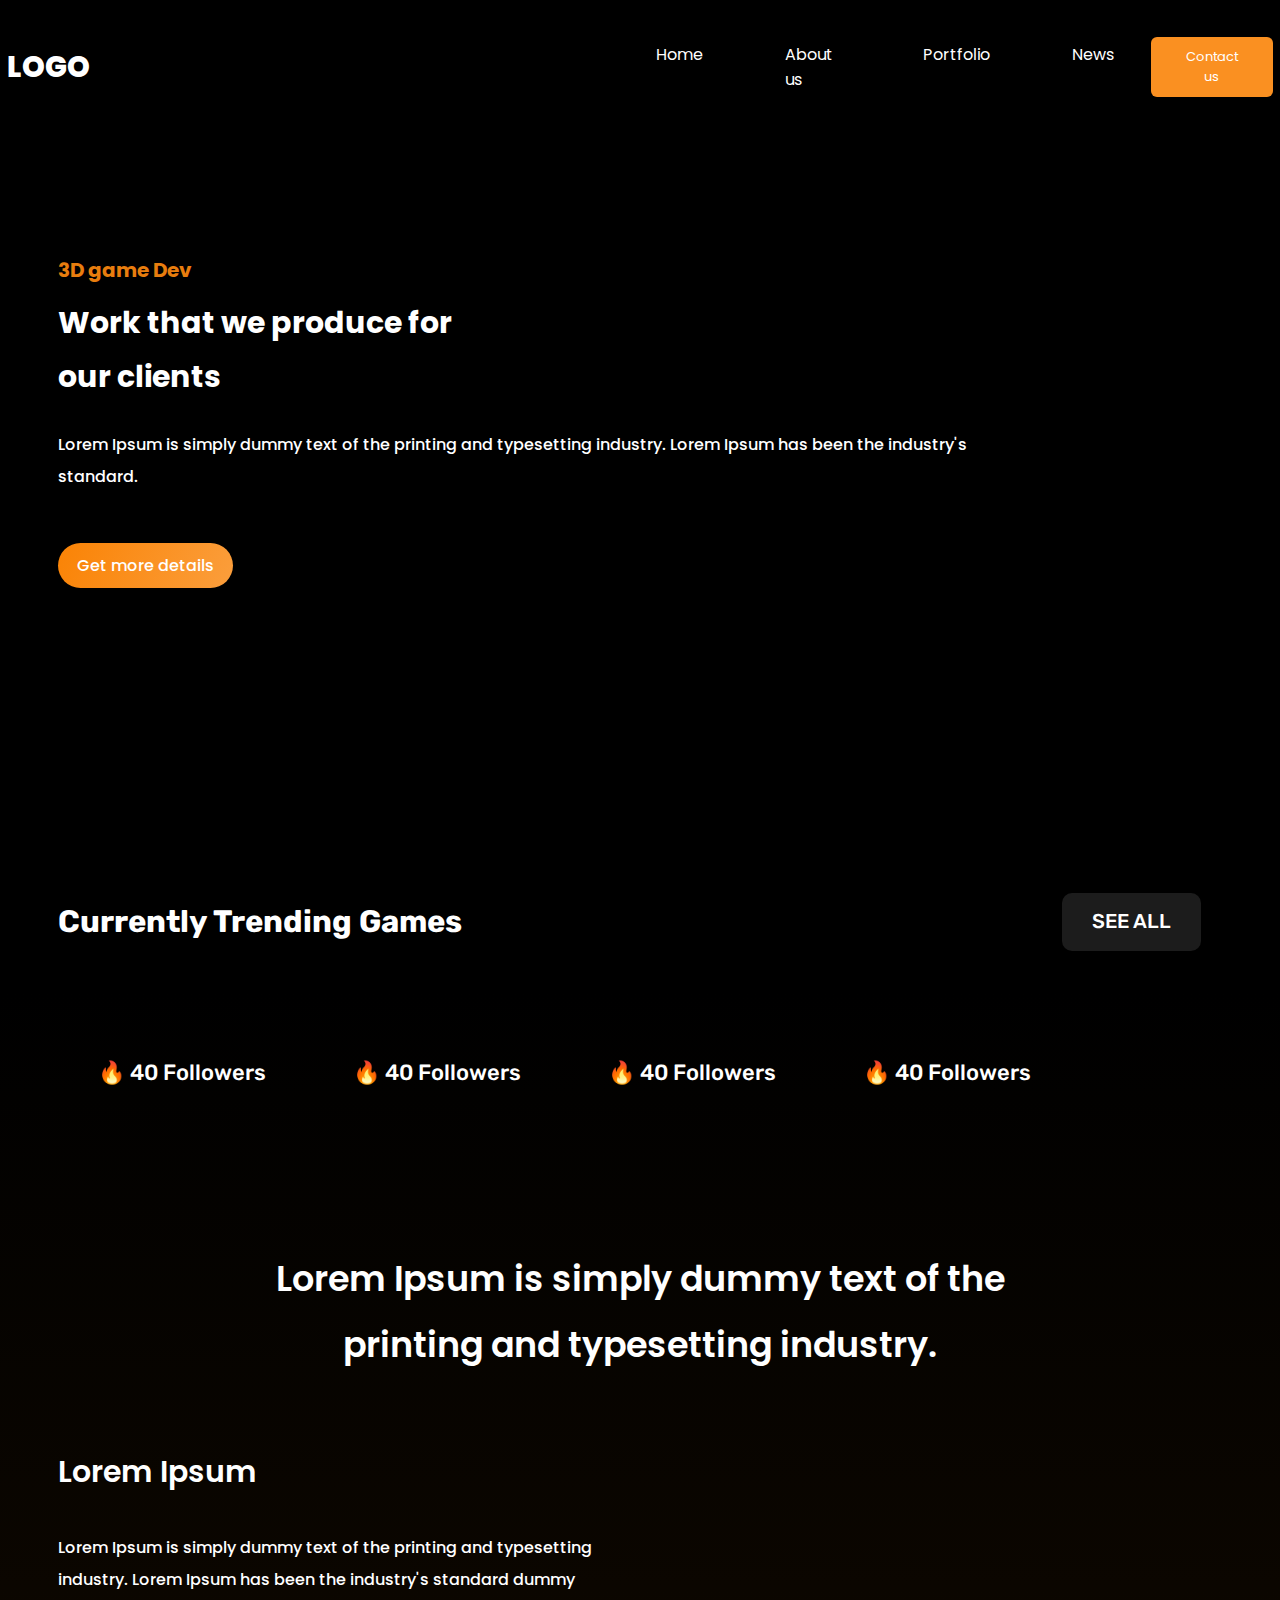
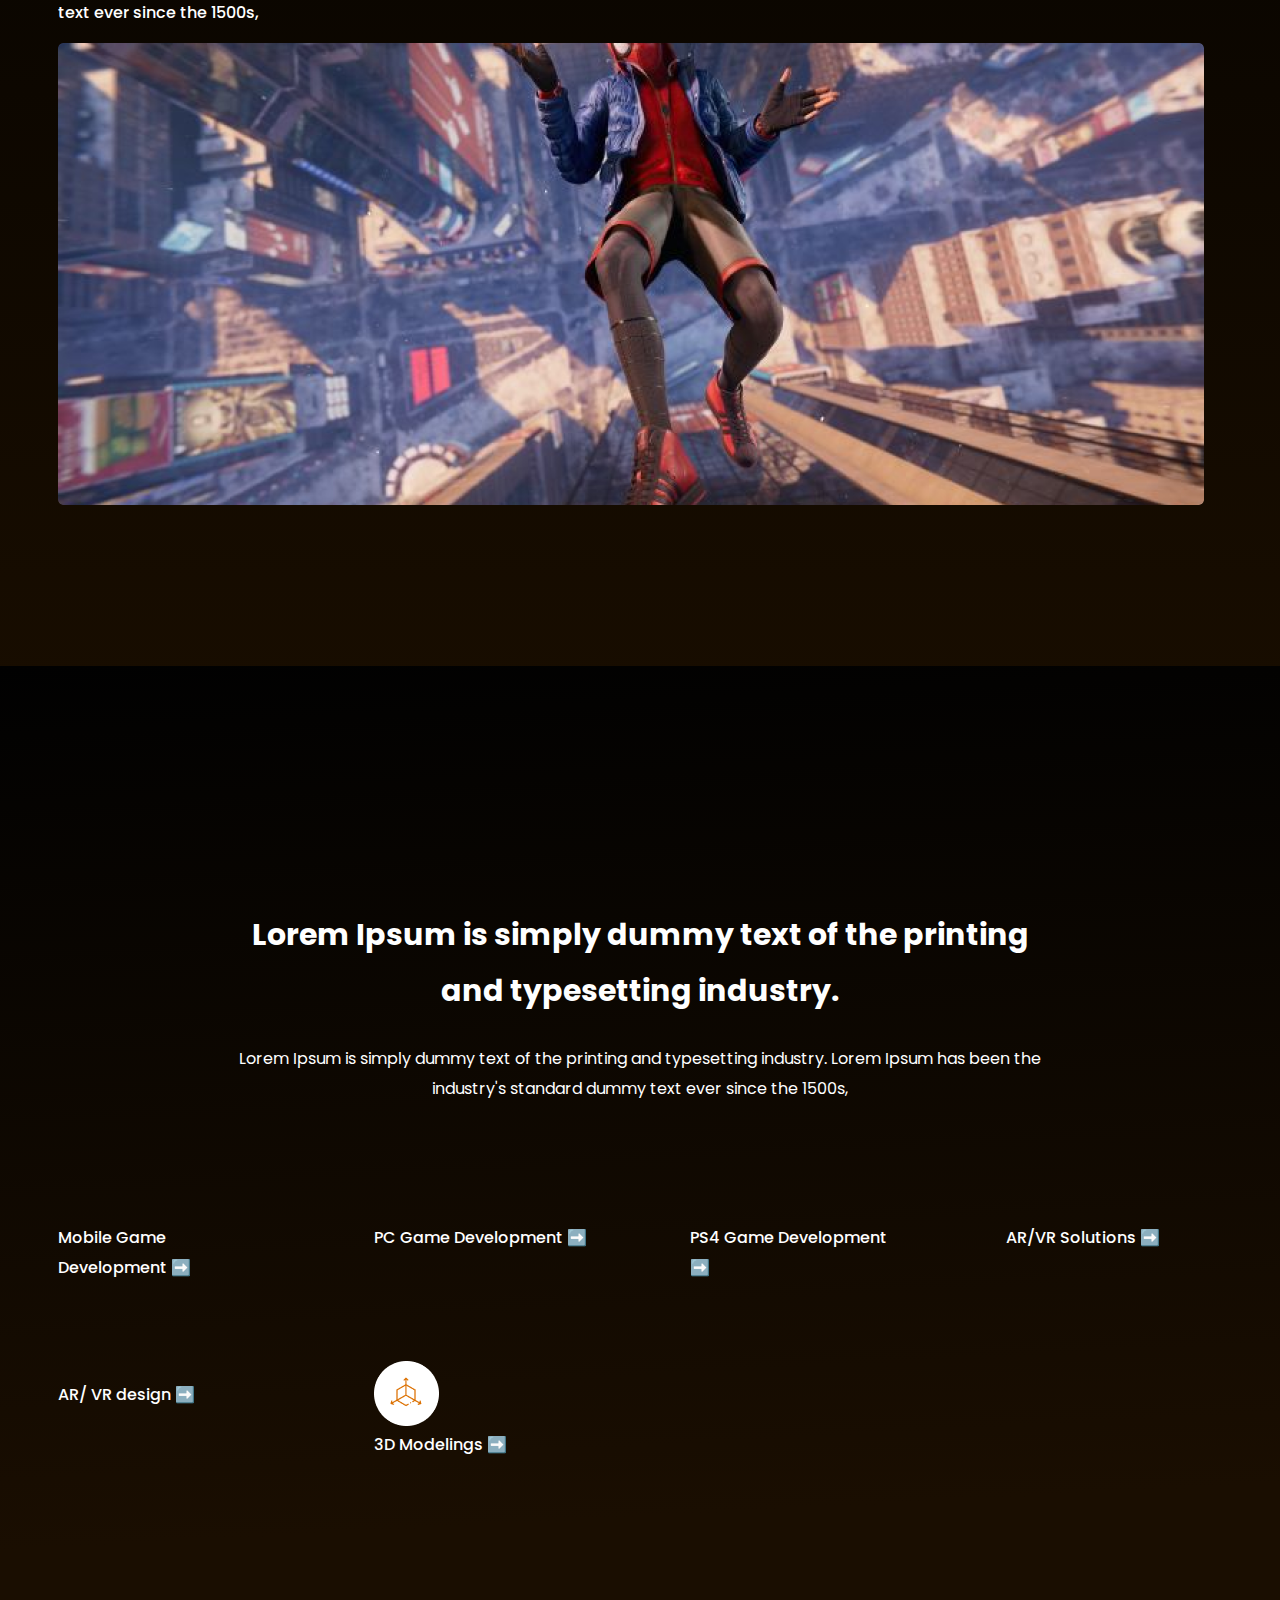
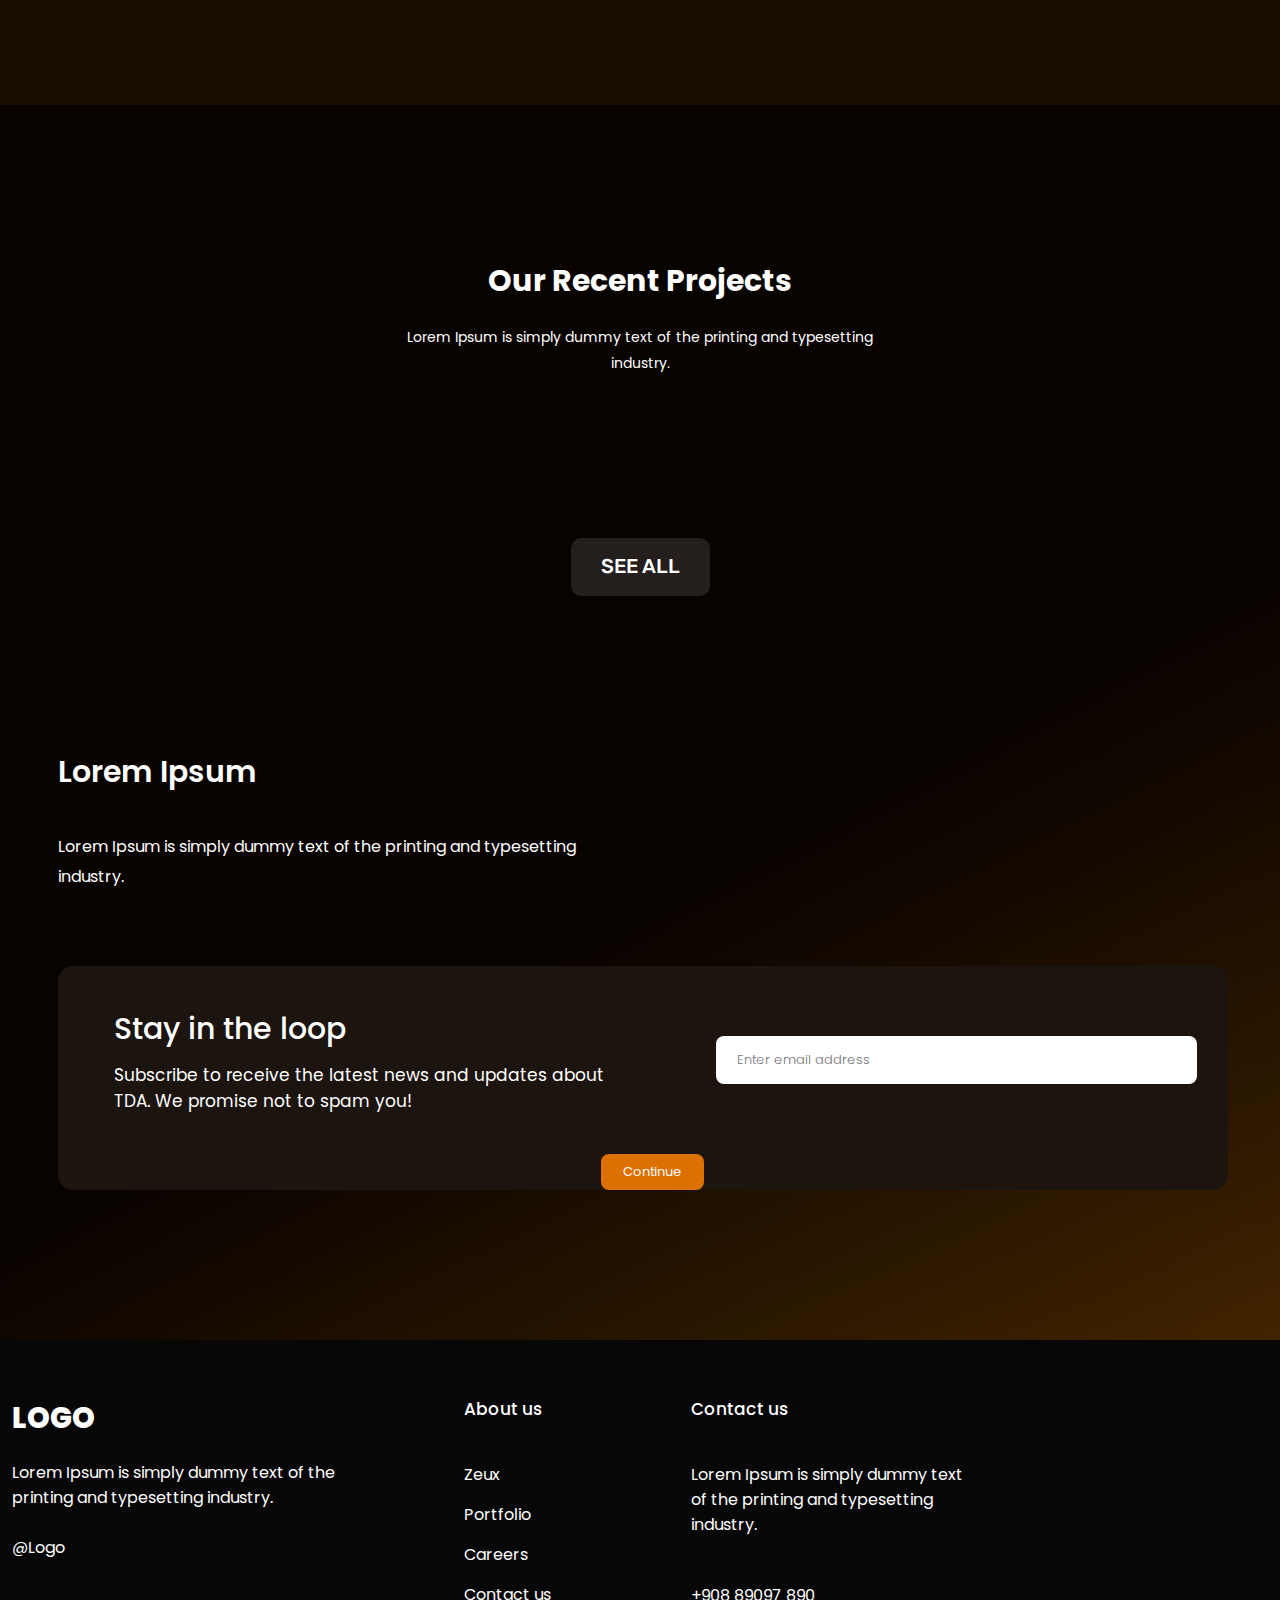
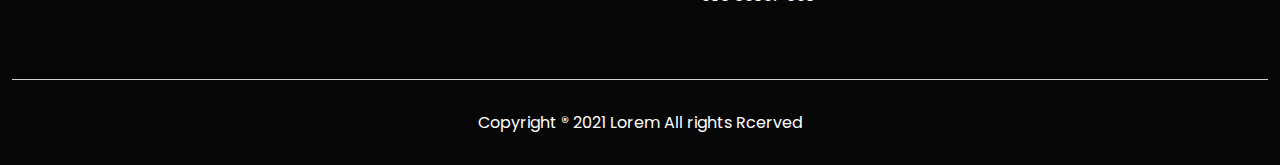
==== commit daad4f92: "project" ====
--- a/index.html
+++ b/index.html
@@ -163,7 +163,6 @@
                   <h3 class="name-form">Stay in the loop</h3>
                   <p class="text-form">
                     Subscribe to receive the latest news and updates about TDA.
-                    <br />
                     We promise not to spam you!
                   </p>
                 </div>
--- a/style.css
+++ b/style.css
@@ -22,6 +22,30 @@
     --button-color-header:#FA9021;
     --button-color-hero:#FA8305, #FB9E3C;
     --bottom:#D2D2D2;
+    --forms-color:#1B1B1B;
+}
+:root{
+    --color-hero-text:#E47500;
+    --back-color-section:#1C140F;
+    --text-color-white:#FFFFFF;
+    --linear-gradient-background:#000000, #4A2800;
+    --net:#DC700059;
+    --when-hovering:#DC7000;
+    --black-color:#000000;
+    --cards-color:#C4C4C4;
+    --button-color:#FFFFFF1C;
+    --section-background-color:#000000A6;
+    --section-background-color-two:#0000008A;
+    --linear-gradient:#090300, #090300;
+    --color-footer:#070707;
+    --color-form:#1C140F;
+    --input-text:#898989;
+    --text-color:#E87D0E;
+    --button-color-header:#FA9021;
+    --button-color-hero:#FA8305, #FB9E3C;
+    --bottom:#D2D2D2;
+    --color-button-one:#b000dc1c;
+    --subtitle-card:#E8E8E8;
 }
 a{
     text-decoration: none;
@@ -94,7 +118,7 @@
     margin-bottom: 160px;
 }
 .container{
-    max-width: 1175px;
+    max-width: 1195px;
     margin: 0 auto;
     padding: 0 15px;
 }
@@ -374,6 +398,7 @@
 color: var(--text-color-white);
 }
 .text-form{
+    width: 520px;
 font-family: Poppins;
 font-size: 17px;
 font-style: normal;
@@ -461,6 +486,7 @@
 font-style: normal;
 font-weight: 500;
 line-height: normal;
+margin-bottom: 40px;
 color: var(--text-color-white);
 }
 .information{
@@ -500,6 +526,676 @@
 
 
 /*----------------------------------------- Переходжу до другої сторінки--------------------------------------- */
+.body-about{
+    font-family: 'Poppins', sans-serif;
+font-family: 'Rubik', sans-serif;
+background: linear-gradient(177deg, #010101 0%, #1A0E01 100%);
+}
+.container-two{
+    max-width: 1220px;
+    margin: 0 auto;
+    padding: 0 15px;
+}
+.visually-hidden {
+    position: absolute;
+    width: 1px;
+    height: 1px;
+    margin: -1px;
+    border: 0;
+    padding: 0;
+  
+    white-space: nowrap;
+    clip-path: inset(100%);
+    clip: rect(0 0 0 0);
+    overflow: hidden;
+  
+    outline: 0;
+    outline-offset: 0;
+  
+    visibility: hidden;
+    pointer-events: none;
+  }
+.header-inf{
+    display: flex;
+    align-items: center;
+    max-width: 1315px;
+    margin: 0 auto;
+    padding: 37px 7px;
+}
+.logotype{
+    color: var(--text-color-white);
+font-family: Poppins;
+font-size: 29px;
+font-style: normal;
+font-weight: 800;
+line-height: 153.5%;
+margin-right: 566px;
+}
+nav{
+    margin-right: 37px;
+}
+.nav-list-item{
+    display: flex;
+}
+.nav-list-item>li:not(:last-child){
+    margin-right: 82px;
+}
+.navigation-list{
+    color: var(--text-color-white);
+font-family: Poppins;
+font-size: 16px;
+font-style: normal;
+font-weight: 400;
+line-height: normal;
+}
+.navigation-list:hover{
+    border-bottom: 4px solid var(--when-hovering);
+}
+.button-contact{
+    border-radius: 6px;
+background: var(--button-color-header);
+padding: 10px 27px;
+cursor: pointer;
+}
+.button-contact>span{
+font-family: Poppins;
+font-size: 13px;
+font-style: normal;
+font-weight: 400;
+line-height: normal;
+color: var(--text-color-white);
+}
+/* styling section one (hero) */
+.section-one{
+    padding-bottom: 145px;
+}
+.hero-information{
+    display: flex;
+    gap: 166px;
+}
+.hero-content{
+    padding: 130px 0px;
+}
+.about-page{
+font-family: Poppins;
+font-size: 12px;
+font-style: normal;
+font-weight: 400;
+line-height: 208.5%;
+margin-bottom: 38px;
+    color: var(--text-color-white);
+}
+.about-page span{
+    color: var(--color-hero-text);
+}
+.name-hero{
+    width: 425px;
+font-family: Poppins;
+font-size: 30px;
+font-style: normal;
+font-weight: 700;
+line-height: 180.5%;
+margin-bottom: 25px;
+color: var(--text-color-white);
+}
+.text-hero-information{
+    width: 414px;
+font-family: Poppins;
+font-size: 15px;
+font-style: normal;
+font-weight: 400;
+line-height: 208.5%;
+margin-bottom: 57px;
+color: var(--text-color-white);
+}
+.button-hero{
+    border-radius: 40px;
+background: linear-gradient(113deg, #FA8305 0%, #FB9E3C 100%);
+padding: 10px 19px;
+}
+.button-hero span{
+font-family: Poppins;
+font-size: 16px;
+font-style: normal;
+font-weight: 500;
+line-height: normal;
+color: var(--text-color-white);
+}
+.img-hero{
+    width: 739px;
+height: auto;
+}
+/* section two  */
+.section-two{
+    padding-bottom: 147px;
+}
+.head{
+    color: var(--text-color-white);
+font-family: Poppins;
+font-size: 25px;
+font-style: normal;
+font-weight: 600;
+line-height: 180.5%;
+margin-bottom: 63px;
+}
+/* cards */
+.list-card{
+    display: flex;
+}
+.card{
+    border-radius: 20px;
+    background: var(--back-color-section);
+box-shadow: 0px 4px 94px 0px rgba(0, 0, 0, 0.15);
+}
+/* styling button */
+.button{
+    padding: 10px 24px;
+    border-radius: 8px;
+margin: 64px 0px 19px 37px;
+}
+.text-button-card{
+font-family: Poppins;
+font-size: 14px;
+font-style: normal;
+font-weight: 400;
+line-height: 187.5%;
+    color: var(--text-color-white);
+}
+.card:first-child .button{
+    background: var(--color-button-one);
+}
+.card:nth-child(even) .button{
+    background: rgba(220, 66, 0, 0.11);
+}
+.card:last-child .button{
+    background-color: rgba(0, 220, 141, 0.11);
+}
+.card:not(:last-child){
+    margin-right: 43px;
+}
+.head-card{
+font-family: Poppins;
+font-size: 20px;
+font-style: normal;
+font-weight: 600;
+line-height: 187.5%;
+margin-left: 37px;
+margin-bottom: 16px;
+    color: var(--text-color-white);
+}
+.text-card{
+font-family: Poppins;
+font-size: 14px;
+font-style: normal;
+font-weight: 400;
+line-height: 187.5%;
+margin: 0px 37px 64px;
+    color: var(--text-color-white);
+}
+/* section three */
+.section-three{
+    background-color: var(--color-form);
+    padding: 113px 0px 0px;
+}
+.lorem-inform{
+    display: flex;
+    gap: 95px;
+}
+.img-cards-two-about{
+    width: 496px;
+    height: 489px;
+}
+.inform-lorem-card{
+    padding: 21px 0px ;
+}
+.text-lorem{
+font-family: Poppins;
+font-size: 16px;
+font-style: normal;
+font-weight: 500;
+line-height: 202.5%;
+margin-bottom: 14px;
+color: var(--text-color-white);
+}
+.inform-name-lorem{
+    width: 531px;
+font-family: Poppins;
+font-size: 28px;
+font-style: normal;
+font-weight: 600;
+line-height: 157.5%;
+margin-bottom: 14px;
+color: var(--text-color-white);
+}
+.inform-name-text{
+    width: 536px;
+font-family: Poppins;
+font-size: 16px;
+font-style: normal;
+font-weight: 400;
+line-height: 202.5%;
+color: var(--text-color-white);
+}
+/* finish styling section three */
+
+/* stsrt styling section four */
+.section-four{
+    background: linear-gradient(177deg, #010101 0%, #1A0E01 80%);
+padding: 148px 0px 153px;
+}
+.headline{
+    font-family: Poppins;
+    font-size: 25px;
+    font-style: normal;
+    font-weight: 600;
+    line-height: 180.5%;
+    /* margin-top: 148px; */
+    margin-bottom: 53px;
+    color: var(--text-color-white);
+    }
+.list-cards{
+    display: flex;
+    margin-bottom: 157px;
+}
+.cards-team{
+    border-radius: 20px;
+background: var(--back-color-section);
+}
+.cards-team:not(:last-child){
+    margin-right: 28px;
+}
+.userpic{
+    margin: 35px 86px 0px;
+}
+.caption{
+font-family: Poppins;
+font-size: 19px;
+font-style: normal;
+font-weight: 600;
+line-height: 202.5%;
+margin-left: 90px;
+color: var(--text-color-white);
+}
+.caption+p{
+    color: var(--subtitle-card);
+font-family: Poppins;
+font-size: 16px;
+font-style: normal;
+font-weight: 300;
+line-height: 202.5%;
+margin-left: 129px;
+margin-bottom: 30px;
+}
+/*  */
+
+/* section form */
+.name-form-hero{
+    font-family: Poppins;
+    font-size: 30px;
+    font-style: normal;
+    font-weight: 600;
+    line-height: 187.5%;
+    margin-bottom: 32px;
+    color: var(--text-color-white);
+    }
+    .text-form-hero{
+        width: 545px;
+    font-family: Poppins;
+    font-size: 16px;
+    font-style: normal;
+    font-weight: 400;
+    line-height: 187.5%;
+    margin-bottom: 74px;
+    color: var(--text-color-white);
+    }
+    /* box form */
+    .box-form{
+        width: 1170px;
+    height: auto;
+    display: flex;
+        border-radius: 15px;
+    background: var(--color-form);
+    }
+    .name-form{
+    font-family: Poppins;
+    font-size: 30px;
+    font-style: normal;
+    font-weight: 500;
+    line-height: normal;
+    margin: 40px 0px 10px 56px;
+    color: var(--text-color-white);
+    }
+    .text-form{
+    font-family: Poppins;
+    font-size: 17px;
+    font-style: normal;
+    font-weight: 400;
+    line-height: normal;
+    margin: 0px 82px 42px 56px;
+    color: var(--text-color-white);
+    }
+    input{
+        margin: 70px 0px;
+        border-radius: 8px;
+        outline: none;
+    background: var(--text-color-white);
+    }
+    [placeholder="Enter email address"]{
+    font-family: Poppins;
+    font-size: 13px;
+    font-style: normal;
+    font-weight: 300;
+    line-height: normal;
+    padding: 14px 210px 14px 21px;
+    color: var(--input-text);
+    }
+    .button-continu{
+        position: relative;
+        right: 115px;
+        border-radius: 8px;
+        cursor: pointer;
+        padding: 8px 22px;
+    background: var(--when-hovering);
+    }
+    .button-continu span{
+    font-family: Poppins;
+    font-size: 13px;
+    font-style: normal;
+    font-weight: 400;
+    line-height: normal;
+    text-align: center;
+    color: var(--text-color-white);
+    }
+    .section-form{
+        padding-bottom: 150px;
+    }
+    /* styling footer */
+    .footer{
+        background: var(--color-footer);
+    }
+    .footer-cont{
+        max-width: 1270px;
+        margin: 0 auto;
+        padding: 0px 7px;
+    }
+    .logotype-footer{
+        display: block;
+        color: var(--text-color-white);
+    font-family: Poppins;
+    font-size: 29px;
+    font-style: normal;
+    font-weight: 800;
+    line-height: 153.5%;
+    margin-bottom: 20px;
+    }
+    .text-footer{
+        width: 372px;
+    font-family: Poppins;
+    font-size: 16px;
+    font-style: normal;
+    font-weight: 400;
+    line-height: normal;
+    margin-bottom: 25px;
+    color: var(--text-color-white);
+    }
+    .informatio-about{
+        display: flex;
+       gap: 140px;
+    }
+    .footer-content{
+        display: flex;
+        gap: 80px;
+        padding: 56px 0px;
+    }
+    .name-contact-footer{
+    font-family: Poppins;
+    font-size: 17px;
+    font-style: normal;
+    font-weight: 500;
+    line-height: normal;
+    margin-bottom: 40px;
+    color: var(--text-color-white);
+    }
+    .information{
+    font-family: Poppins;
+    font-size: 16px;
+    font-style: normal;
+    font-weight: 400;
+    line-height: normal;
+    color: var(--text-color-white);
+    }
+    .information-text{
+        width: 282px;
+        font-family: Poppins;
+    font-size: 16px;
+    font-style: normal;
+    font-weight: 400;
+    line-height: normal;
+    margin-bottom: 46px;
+    color: var(--text-color-white);
+    }
+    .about-us>li{
+    margin-bottom: 15px;
+    }
+    .text-copyright{
+        border-top: 1px solid var(--bottom);
+    }
+    .inf-text-copyright{
+        font-family: Poppins;
+    font-size: 16px;
+    font-style: normal;
+    font-weight: 400;
+    line-height: normal;
+    text-align: center;
+    padding: 30px 0px;
+    color: var(--text-color-white);
+    }
 /* --------------------------------finish styling two page ----------------------------------------------------*/
 
-/*-----------------------------------------the beginning of the styling of the third page------------------------------------------*/+/*-----------------------------------------the beginning of the styling of the third page------------------------------------------*/
+/* one section styling  */
+body{
+    background-color: #000;
+}
+/* .about-page{
+    font-family: Poppins;
+    font-size: 12px;
+    font-style: normal;
+    font-weight: 400;
+    line-height: 208.5%;
+    margin-bottom: 38px;
+        color: var(--text-color-white);
+    }
+    .about-page span{
+        color: var(--color-hero-text);
+    } */
+    .section-box-number{
+        padding: 120px 0px 130px;
+    }
+    .container-sections{
+        max-width: 1140px;
+        margin: 0 auto;
+        padding: 0 15px;
+    }
+    .tittle{
+        text-align: center;
+        margin-bottom: 8px;
+    }
+    .service-name{
+text-align: center;
+font-family: Poppins;
+font-size: 33px;
+font-style: normal;
+font-weight: 600;
+line-height: 180.5%;
+margin-bottom: 15px;
+color: var(--text-color-white);
+    }
+    .service-text{
+        font-family: Poppins;
+        font-size: 16px;
+        font-style: normal;
+        font-weight: 500;
+        line-height: 187.5%;
+        text-align: center;
+        margin-bottom: 45px;
+        color: var(--text-color-white);
+    }
+    .box-information-list{
+        width: 1140px;
+height: 200px;
+border-radius: 10px;
+/* margin-bottom: 130px; */
+background: var(--back-color-section);
+    }
+    .number-information-list{
+        display: flex;
+        padding: 67px 91px;
+    }
+    .number-information-list>li:not(:last-child){
+        margin-right: 320px;
+    }
+    /* .number-information-list>li{
+        border-right: 3px solid var(--text-color-white);
+    } */
+    .our-number{
+font-family: Rubik;
+font-size: 25px;
+font-style: normal;
+font-weight: 700;
+line-height: 30px;
+margin-bottom: 5px;
+color: var(--text-color-white);
+    }
+    .our-number+p{
+font-family: Rubik;
+font-size: 20px;
+font-style: normal;
+font-weight: 400;
+line-height: 30px;
+color: var(--text-color-white);
+    }
+/* styling section video */
+.video-hero-information{
+    display: flex;
+    gap: 90px;
+}
+.video-name{
+    width: 380px;
+font-family: Poppins;
+font-size: 30px;
+font-style: normal;
+font-weight: 700;
+line-height: 180.5%;
+margin-bottom: 12px;
+color: var(--text-color-white);
+}
+.video{
+    cursor: pointer;
+}
+.video-text{
+    width: 420px;
+font-family: Poppins;
+font-size: 14px;
+font-style: normal;
+font-weight: 400;
+line-height: 187.5%; 
+color: var(--text-color-white);
+}
+.video-name+p{
+    margin-bottom: 28px;
+}
+.video-list-item>li{
+margin-bottom: 20px;
+}
+.forms{
+    background: var(--forms-color);
+}
+/* styling big section */
+.big-section-information{
+    display: flex;
+    margin: 190px 0px;
+}
+.two-section-card{
+    flex-direction: row-reverse;
+}
+.photo-two{
+    width: 450px;
+    margin-right: 120px;
+}
+/* .fsa{
+    width: 496px;
+height: 489px;
+} */
+.information-big-section{
+    margin-right: 138px;
+}
+.name-big-section{
+width: 470px;
+font-family: Poppins;
+font-size: 30px;
+font-style: normal;
+font-weight: 500;
+line-height: normal;
+margin-bottom: 43px;
+color:var(--text-color-white);
+}
+.text-big-sectin{
+width: 540px;
+font-family: Poppins;
+font-size: 17px;
+font-style: normal;
+font-weight: 400;
+line-height: normal;
+margin-bottom: 40px;
+color: var(--text-color-white);
+}
+.text-two{
+    margin-bottom: 50px;
+}
+/* styling button */
+.buttons-read{
+    width: 177px;
+height: 50px;
+cursor: pointer;
+    background: var(--when-hovering);
+}
+.buttons-read>span{
+font-family: Poppins;
+font-size: 16px;
+font-style: normal;
+font-weight: 400;
+line-height: normal;
+color: var(--text-color-white);
+}
+/* finish stiling big section */
+
+/* styling section cards clients*/
+.section-client-review{
+    padding: 90px 0px;
+    background-color: var(--back-color-section);
+}
+.name-client-review{
+    width: 450px;
+font-family: Rubik;
+font-size: 35px;
+font-style: normal;
+font-weight: 500;
+line-height: 50px; 
+text-align: center;
+margin: 0 auto;
+margin-bottom: 20px;
+color: var(--text-color-white);
+}
+.name-client-review+p{
+    width: 555px;
+    font-family: Poppins;
+    font-size: 14px;
+    font-style: normal;
+    font-weight: 400;
+    line-height: 187.5%;
+    text-align: center;
+    margin: 0 auto;
+    margin-bottom: 70px;
+    color: var(--text-color-white);
+}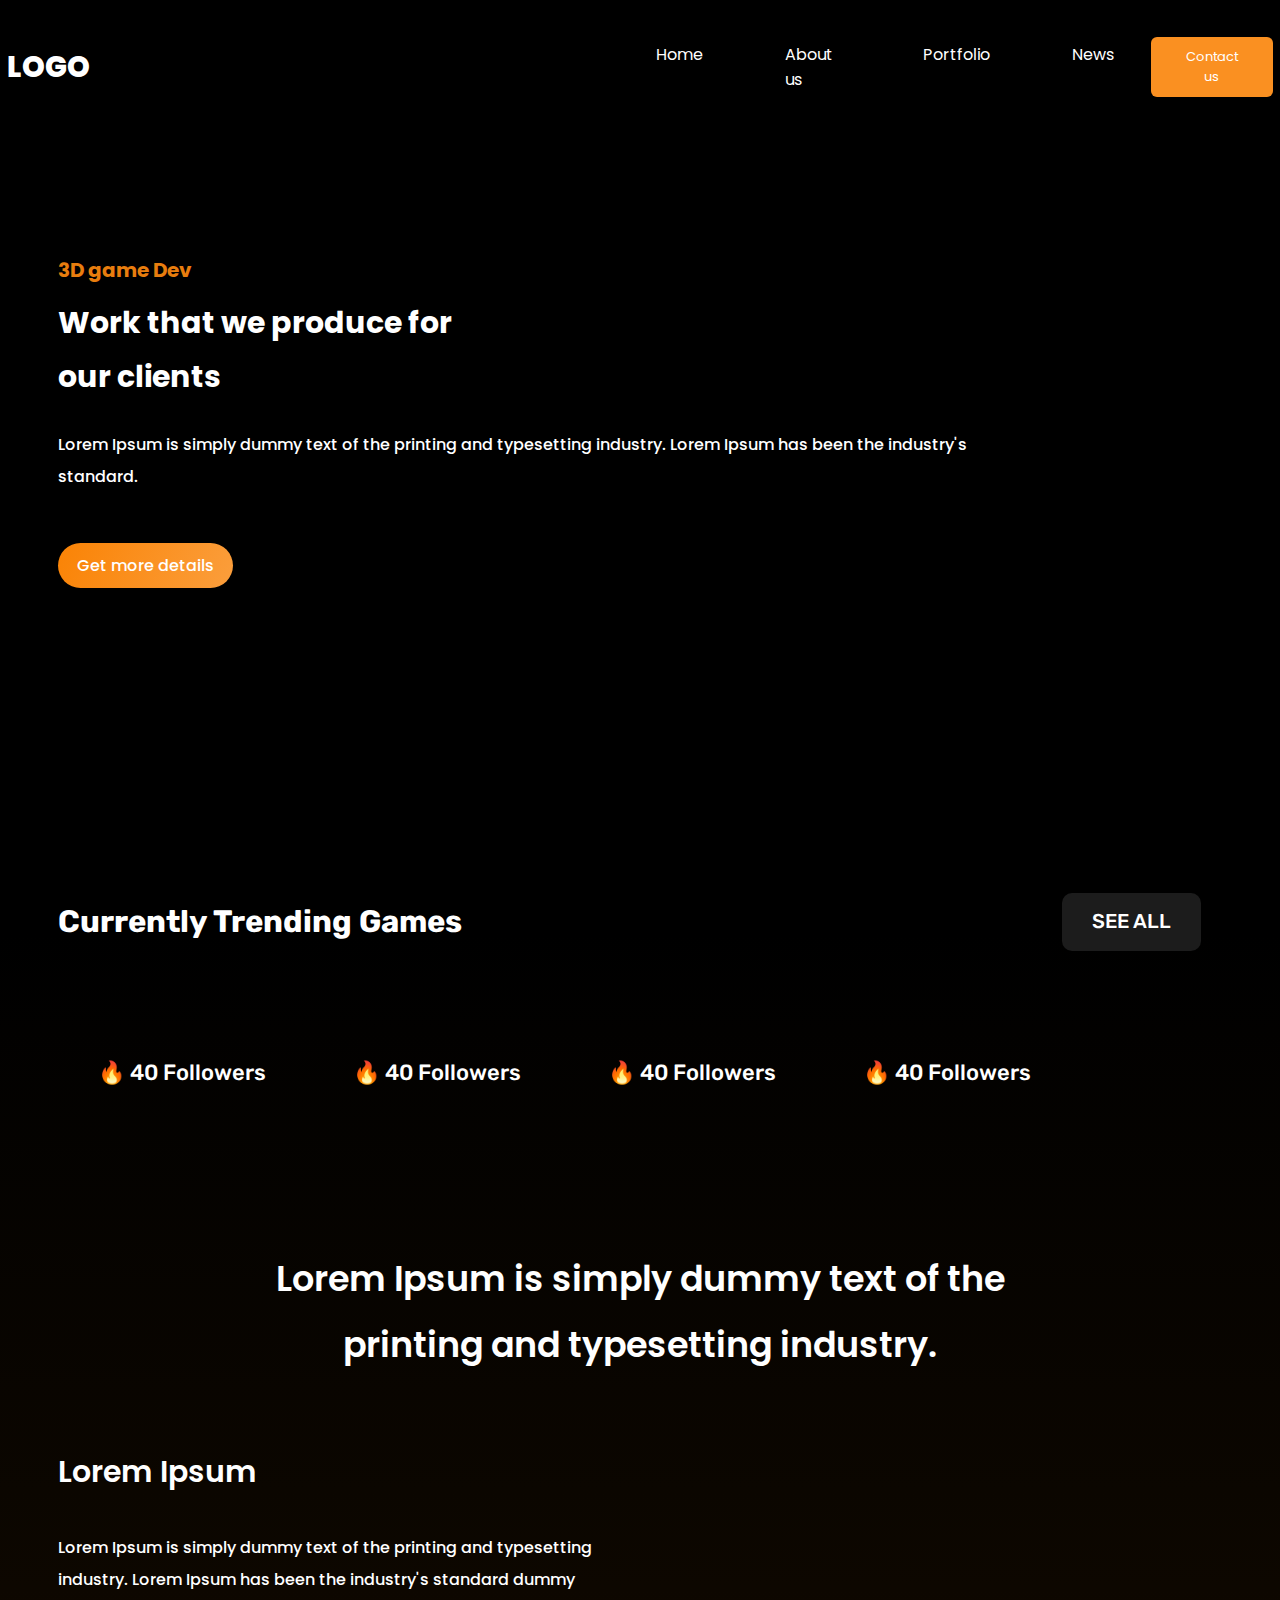
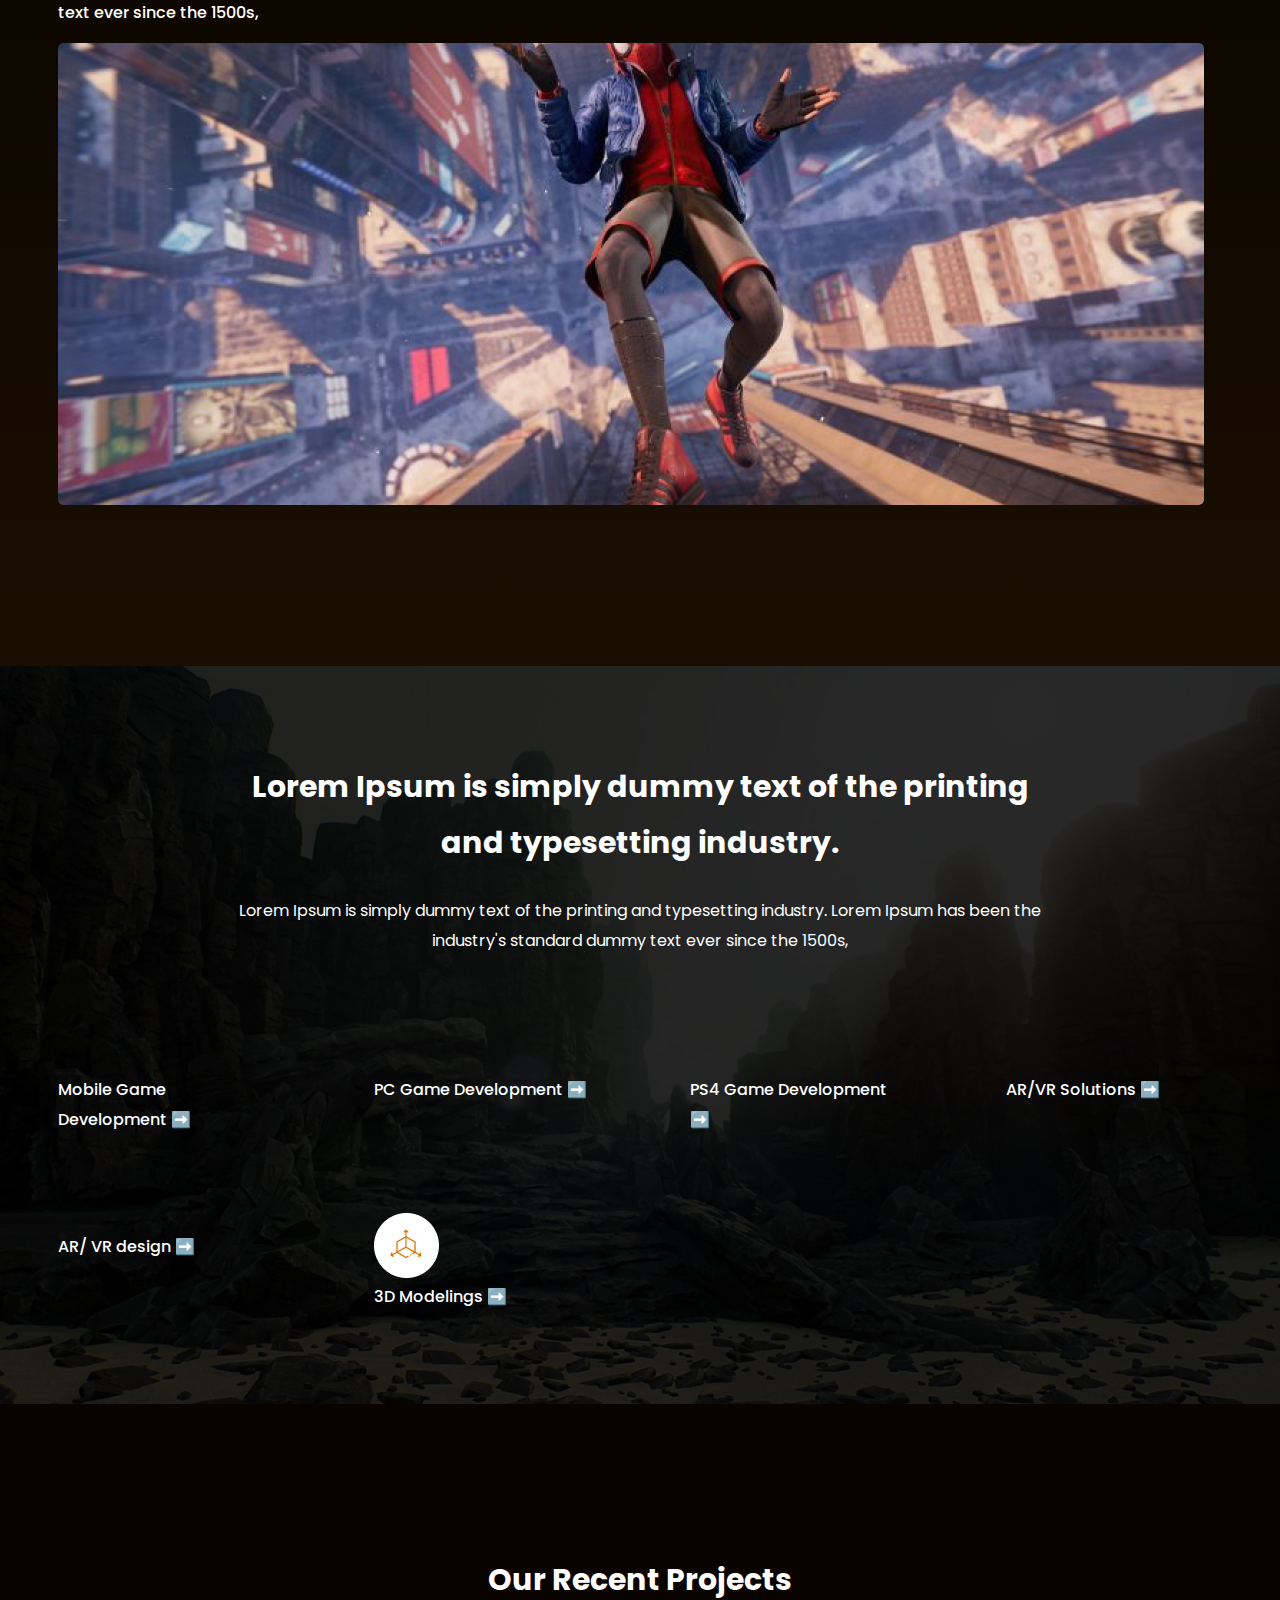
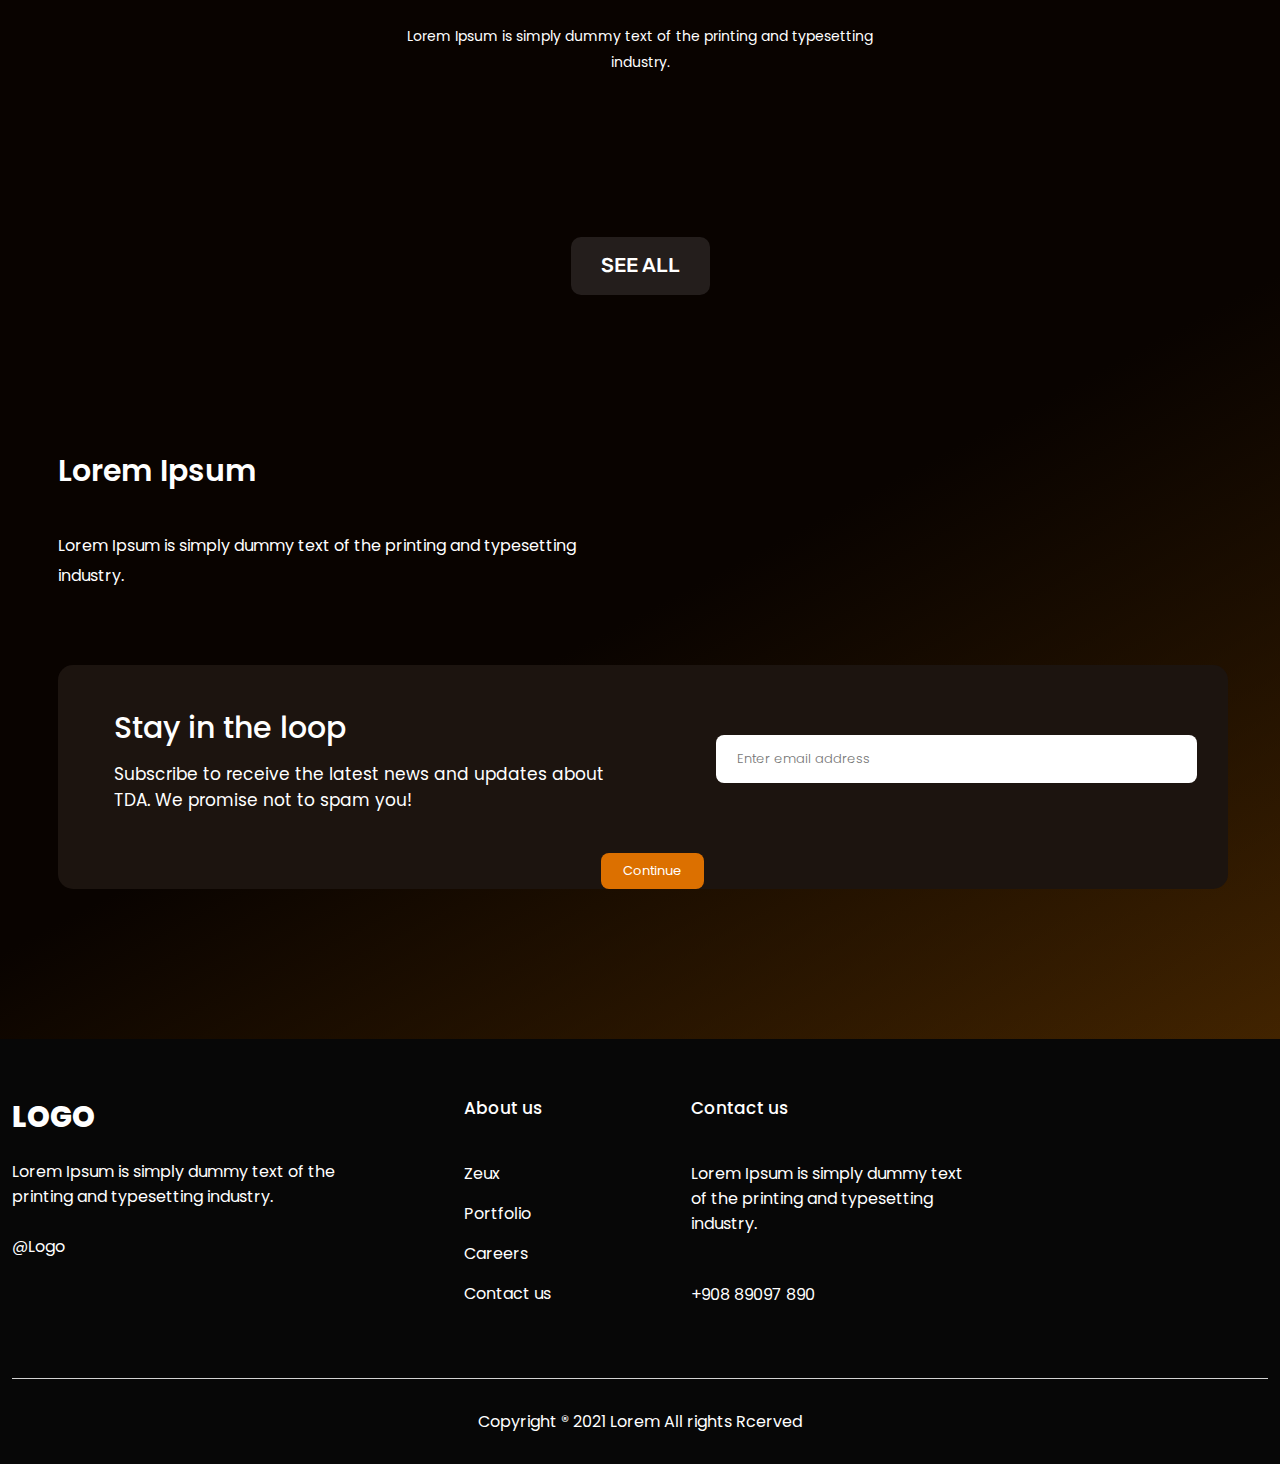
==== commit f34fa1a8: "project" ====
--- a/index.html
+++ b/index.html
@@ -90,7 +90,7 @@
             <img src="./game-img/inf.png" alt="" />
           </div>
         </section>
-        <section class="section-four">
+        <section class="section-four_img">
           <div class="container">
             <h2 class="name-text">
               Lorem Ipsum is simply dummy text of the printing and typesetting
--- a/style.css
+++ b/style.css
@@ -271,7 +271,7 @@
 backdrop-filter: blur(7px);
 } */
 /* section four */
-.section-four{
+.section-four_img{
     background-image: url(./game-img/rear.png);
     background-repeat: no-repeat;
     background-size: cover;
